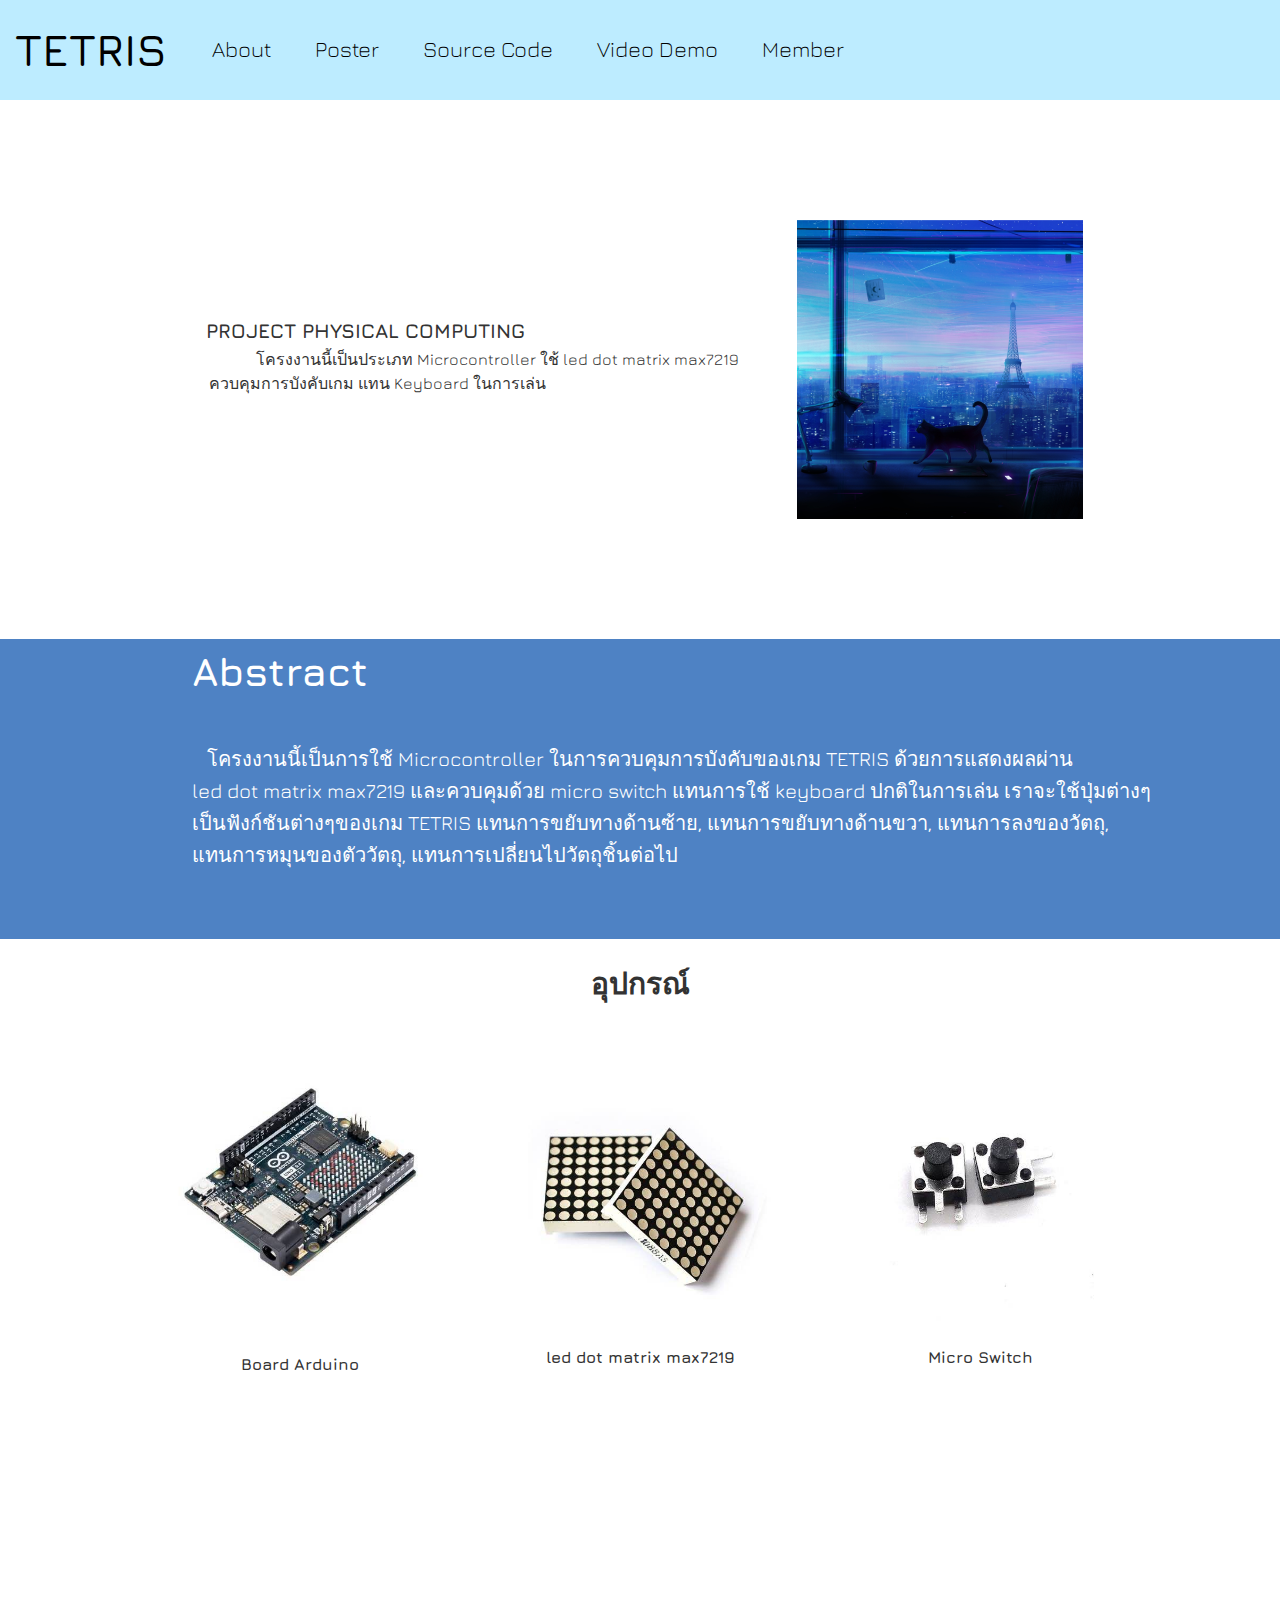
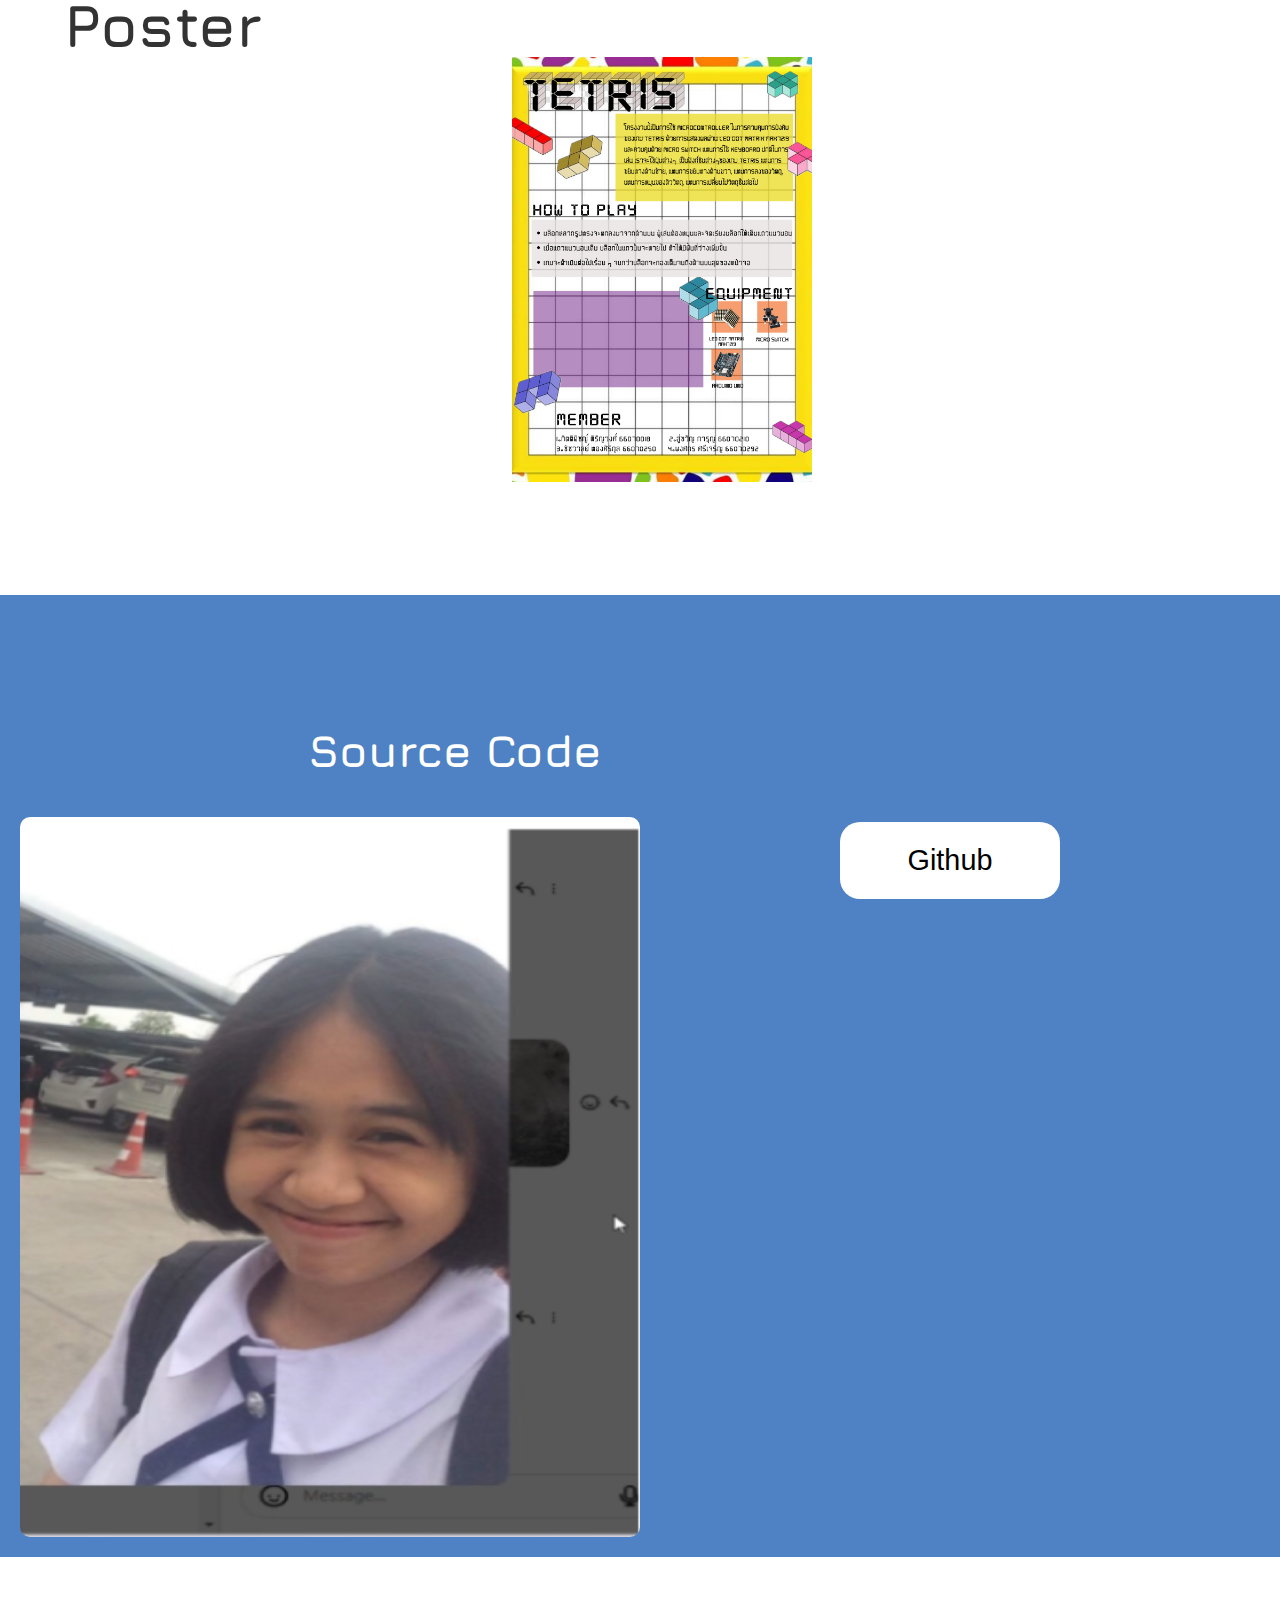
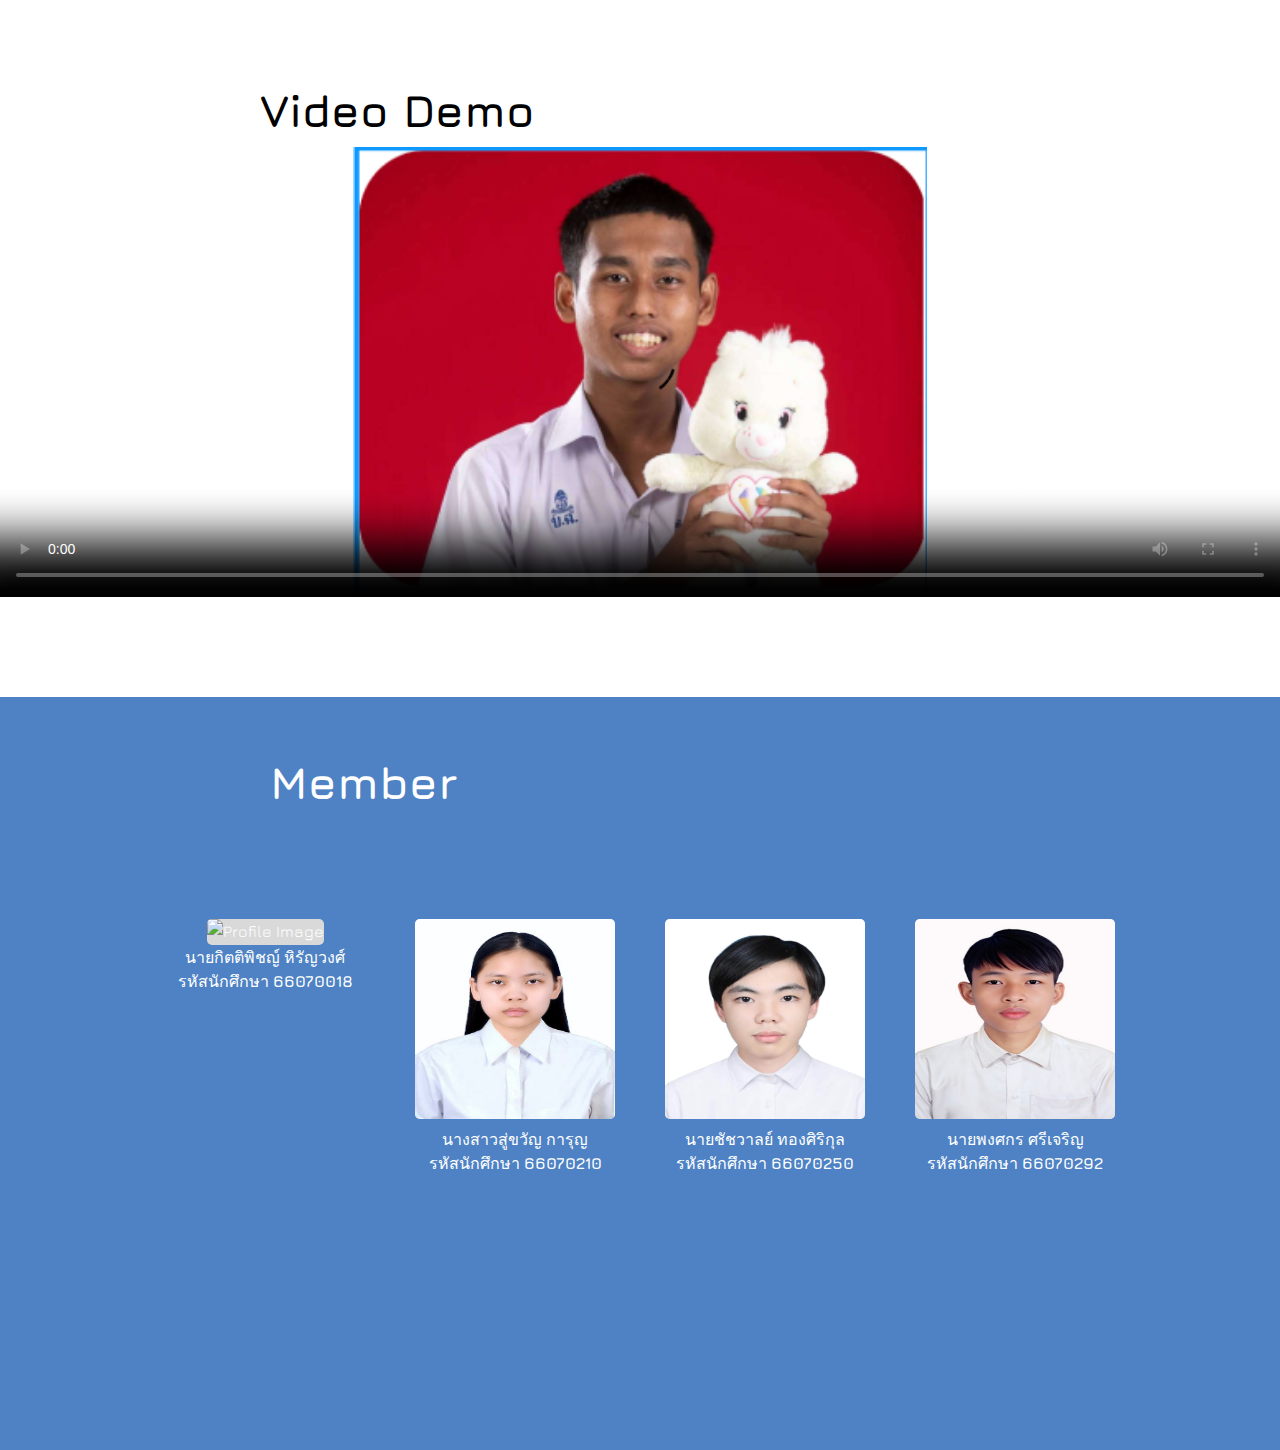
==== index.html @ 6aa25f22 "project" ====
<!DOCTYPE html>
<html>
<head>
    <meta charset="UTF-8">
    <meta name="viewport" content="width=device-width, initial-scale=1.0">
    <title>Figma Example</title>
    <link href='https://fonts.googleapis.com/css?family=Jura' rel='stylesheet'>
    <link rel="stylesheet" href="style.css">
</head>
<body>
    <header>
        <div class="bar">
            <div class="logo">
                <h1>TETRIS</h1>
            </div>
            <nav>
                <ul>
                    <li><a href="#section2">About</a></li>
                    <li><a href="#section4">Poster</a></li>
                    <li><a href="#section5">Source Code</a></li>
                    <li><a href="#section6">Video Demo</a></li>
                    <li><a href="#section7">Member</a></li>
                </ul>
            </nav>
            <div class="menu-toggle">
                <span></span>
                <span></span>
                <span></span>
            </div>
        </div>
    </header>
    
    <section id="section1">
        <div class="project-info">
            <h2>PROJECT PHYSICAL COMPUTING</h2>
            <p class="a1">โครงงานนี้เป็นประเภท Microcontroller ใช้ led dot matrix max7219 </p>
                <p class="a2">ควบคุมการบังคับเกม แทน Keyboard ในการเล่น</p>
        </div>
        <img src="image/Screenshot 2024-10-26 010407.png" alt="C" class="project-image">
    </section>
    

    <section id="section2">
            <div class="gridsec2">
                <div class="abstract">
                    <div class="abstract2">
                    <h2>Abstract</h2>
                    <p class="ab1">โครงงานนี้เป็นการใช้ Microcontroller ในการควบคุมการบังคับของเกม TETRIS ด้วยการแสดงผลผ่าน</p>
                    <P class="ab2" >led dot matrix max7219 และควบคุมด้วย micro switch แทนการใช้ keyboard ปกติในการเล่น เราจะใช้ปุ่มต่างๆ <br>
                    เป็นฟังก์ชันต่างๆของเกม TETRIS แทนการขยับทางด้านซ้าย, แทนการขยับทางด้านขวา, แทนการลงของวัตถุ, <br>
                    แทนการหมุนของตัววัตถุ, แทนการเปลี่ยนไปวัตถุชิ้นต่อไป</p>
                    </div>
                </div>
                <div class="equipment">
                    <h2>อุปกรณ์</h2>
                    <div class="equipment-container">
                        <div class="eq1">
                            <img src="image/Board Arduino.jpg" alt="A" class="equipment-image">
                            <p>Board Arduino</p>
                        </div>
                        <div class="eq2">
                            <img src="image/led dot matrix max7219.jpg" alt="B" class="equipment-image">
                            <p>led dot matrix max7219</p>
                        </div>
                        <div class="eq3">
                            <img src="image/Micro Switch.jpg" alt="A" class="equipment-image">
                            <p>Micro Switch</p>
                        </div>
                    </div>
                </div>
            </div>
    </section>

    

    <section id="section4">
        <div class="conten4">
            <h1>Poster</h1>
        </div>
        <div class="imgposter">
            <img src="image/TETRIS.png" alt="" class="poster" >
        </div> 
    </section>

    <section id="section5">
        <div class="content5">
            <div class="src"><h1 class="sect5">Source Code</h1></div>
            <div class="sec5low"><img src="image/Screenshot 2024-10-26 010555.png" alt="Profile Image" class="profile-image">
            <div class="button5">
                <a href="https://github.com/Chatpingkai/TERTRIS-VOICE-VERSION" target="_blank">
                    <button class="github-button">Github</button>
                </a>
            </div>
            </div>
        </div>
    </section>

    <section id="section6">
        <div class="content6">
            <h1 class="sect6">Video Demo</h1>
            <div class="videoo"><video class="video"  poster="image/keypad.png" controls>
                <source src="image/video.mov" type="video/mp4">
              </video>
            </div>
        </div>
    </section>

    <section id="section7">
        <div class="content7">
            <h1>Member</h1>
            <div class="member-grid">
                <div class="member">
                    <img src="source_code.png" class="member-image" alt="Profile Image">
                    <p>นายกิตติพิชญ์ หิรัญวงศ์<br>รหัสนักศึกษา <strong>66070018</strong></p>
                </div>
                <div class="member">
                    <img src="image/image.jpg" class="member-image" alt="Profile Image">
                    <p>นางสาวสู่ขวัญ การุญ<br>รหัสนักศึกษา <strong>66070210</strong></p>
                </div>
                <div class="member">
                    <img src="image/IMG_3861.jpg" class="member-image" alt="Profile Image">
                    <p>นายชัชวาลย์ ทองศิริกุล<br>รหัสนักศึกษา <strong>66070250</strong></p>
                </div>
                <div class="member">
                    <img src="image/pongsakon.JPG" class="member-image" alt="Profile Image">
                    <p>นายพงศกร ศรีเจริญ <br>รหัสนักศึกษา <strong>66070292</strong></p>
                </div>
            </div>
        </div>
    </section>
    <script>
        const menuToggle = document.querySelector('.menu-toggle');
        const bar = document.querySelector('.bar');
    
        menuToggle.addEventListener('click', () => {
            bar.classList.toggle('active');
            menuToggle.classList.toggle('active');
        });

        window.onload = function () {
        window.scrollTo(0, 0);
         };
    </script>
    
</body>
</html>
---- style.css ----
/* Reset default styles */
* {
    margin: 0;
    padding: 0;
    box-sizing: border-box;
}
header{
    position: fixed;
    width: 100%;
    top: 0;
    left: 0;
    background-color: #add8e6;
    z-index: 1000;
}
body {
    padding-top: 100px;
    font-family: 'Jura';
    line-height: 1.6;
    color: #333;

}
.bar {
    height: auto;
    min-height: 100px;
    background-color: #BDECFF;
    color: #000;
    display: flex;
    align-items: center;
    /* justify-content: space-between; */
}
.logo h1 {
    font-size: 45px;
    margin: 0; 
    margin-left: 10%;
    font-weight: 600;
}


nav{
    margin-left: 3%;
}

/* Adjust the spacing between navigation items */
nav ul {
    list-style: none;
    display: flex;
    margin: 0;
}

nav ul li {
    margin: 0 2px;
}


nav ul li a {
    color: #000000;
    text-decoration: none;
    font-size: 22px;
    padding: 10px 20px;
    border-radius: 5px;
    font-weight: lighter;

    
}

nav ul li a:hover {
    background-color: #6db1c7;
}

/* Section Styles */
section {
    padding: 100px 0px;
    width: 100%; /* หรือ width: 100vw; */
    /* height: 100vh; สูงเต็มหน้าจอ */
    display: flex;
    /* min-height: auto; */
    height: auto;
    
}

/* #section1 {
    background-color: #ffff;
    display: flex;
    align-items: center; /* Centers vertically */
    /* justify-content: center; /* Centers horizontally */
    /* height: 40vh;
    text-align: center; */


#section2 {
    background-color: #fff;
    display: grid;
    
}




#section2 h1 {
    display: flex;
    margin-bottom: 40px;
    font-size: 45px;
    color: #000000;
    margin-bottom: none;
}

#section1 {
    background-color: #ffff;
    display: flex;
    justify-content: center;
    align-items: center;
    /* height: 40vh; */
    padding: 20px;
    padding-top: 120px; /* เพิ่ม padding ด้านบนเพื่อลดการถูกบัง */
    box-sizing: border-box; /* ทำให้ padding รวมอยู่ในขนาดของ section */
    flex-direction: row; 
    align-items: center;
    /* gap: 20px; เพิ่มช่องว่างระหว่างข้อความและรูปภาพ */
    flex-wrap: wrap;
}



.project-info {
    /* display: flex; */
    display: grid;
    grid-template-rows : auto;
    grid-template-columns: 600px;
    /* align-items: center; */
    margin-bottom: 30px;
    width: auto;
    text-align: center;
    flex-wrap: wrap;
}

.project-info h2 {
    font-size: 20px;
    font-weight: bold;
    margin-right: 44%;
    flex-wrap: wrap;
}
.project-info p {
    font-size: 14px;
    line-height: 1.5;
    font-size: 16px;
    flex-wrap: wrap;
}
.project-image {
    /* margin-left: 44%; */
    max-width: 100%;
    height: auto;
    flex-wrap: wrap;
    flex-direction: row; /* จัดเรียงเนื้อหาในแนวนอน */

}
.a1 {
    margin-left: 0%;
    flex-wrap: wrap;
}
.a2{
    margin-right: 40%;
    flex-wrap: wrap;
}


.abstract {
    /* display: grid;
    grid-template-rows : auto; */
    background-color: #4e82c4;
    width: 100%;
    height: 300px;
}
/* .abstract2{
    margin-top: 10px;
} */

.abstract2 h2 {
    margin-top: 0px;
    font-size: 40px;
    color: #fff;
    font-weight: bolder;
    margin-left: 15%;
    /* margin-top: 40px; */
}

.ab1 {
    margin-top: 40px;
    font-size: 20px;
    color: #fff;
    text-align: center;
}

.ab2 {
    font-size: 20px;
    color: #fff;
    margin-left: 15%;
}
.equipment {
    text-align: center;
    margin-top: 20px;
}

.equipment h2 {
    font-size: 30px;
    margin-bottom: 20px;
}

.equipment-container {
    display: flex;
    flex-wrap: wrap;
    justify-content: center;
    gap: 40px;
}

.equipment-image {
    width: 300px;
    height: auto;
    border-radius: 30px;
    margin-bottom: 10px;
}

.equipment p {
    font-size: 16px;
    font-weight: bold;
} 

#section4 {
    font-size: 30px;
    background-color: #ffff;
    display: flex;
    flex-wrap: wrap;
    flex-direction: row;
    
}
.conten4{
    justify-content:start;
    margin-left: 5%; 
    width: 35%;
    flex-wrap: wrap;
    flex-direction: row;
    justify-content: center;
}
.poster{
    width: 300px;
    height: auto;
    margin-top: 80px;
    flex-wrap: wrap;
    flex-direction: row;
}


#section5 {
    background-color:#4e82c4;
    justify-content: center;
    padding: 20px;
    gap: 20px; /* Adjust the gap as needed */
    height: auto;
}

.content5{
    display: flex;
    flex-wrap: wrap;
    height: 100%;
    width: 100%;
    flex-direction: column;
}

/* Profile Image Styles */
.profile-image {
    width: 100%;
    height: 80vh;
    border-radius: 10px;
    margin-bottom: none;
}


.sect5{
    margin-top: 100px;
    margin-left: 32vh;
    font-size: 45px;
    color: #ffffff;
    margin-bottom: 30px;
    
}
.button5{
    display: flex;
    justify-content: center;
    width: 100%;
    margin-top: 5px;
}

.github-button {
    background-color: #ffffff;
    color: black;
    font-size: 1.8rem;
    padding: 22px 68px;
    border: none;
    border-radius: 20px;
    cursor: pointer;
    transition: background-color 0.3s ease;
    display: flex;
}

.sec5low{
    display: flex;
    flex-direction: row;
}

#section5 a{
    text-decoration: none;
}


.github-button:hover {
    background-color: #6db1c7;
    color: white;
}


#section6 {
    background-color: #ffffff;
}

.sect6{
    margin-top: 18px;
    margin-left: 260px;
    font-size: 45px;
    color: #000000;
    margin-bottom: none;
    
}

.content6 {
    display: flex;
    flex-direction: column;
    width: 100%;
}

.videoo{
    width: 100%; 
    height: 50vh;
    display: flex;
    justify-content: center;
    align-content: center;
}



.video{
    width: 100%; 


}

#section7 {
    background-color: #4e82c4;
    padding: 50px 20px;
    text-align: center;
    width: 100%;
    height: auto;

}

.content7{
    display: flex;
    justify-content: center;
    align-content: center;
    width: 100%;
    flex-direction: column;
}

#section7 h1 {
    display: flex;
    margin-left: 250px;
    margin-bottom: 100px;
    font-size: 45px;
    color: #ffffff;
    margin-bottom: none;
    
}

.member-grid {
   display: flex;
   flex-wrap: wrap;
   width: 100%;
   justify-content: center;
   padding-bottom: 17%;
}

.member {

    width: 250px;
    height: 250px;
    text-align: center;
    color: white;
    margin-bottom: 20px;
}

.member-image {
    width: 200px;
    height: 200px;
    background-color: #d9d9d9;
    border-radius: 5px;
}

.member p {
    font-size: 16px;
    line-height: 1.5;
}

.content {
    max-width: 100%;
}



p {
    font-size: 18px;
}


/* Smooth Scrolling */
html {
    scroll-behavior: smooth;
}

/* Responsive Design */
@media (max-width: 768px) {
    nav ul {
        flex-direction: column;
        margin-right: 0;
    }
    
    nav ul li {
        margin: 10px 0;
    }

    .content5{
        flex-direction: column;
    }

    .sec5low{
        flex-direction: column;
    }
}

/* For smaller screens, hide the full nav and show the menu toggle */
@media (max-width: 768px) {
    .bar {
        flex-direction: column;
        align-items: flex-start;
    }

    nav ul {
        display: none;
        flex-direction: column;
        width: 100%;
    }

    .menu-toggle {
        display: flex;
        flex-direction: column;
        cursor: pointer;
        margin: 10px;
    }

    .menu-toggle span {
        background: #000;
        height: 3px;
        width: 25px;
        margin: 4px;
        transition: 0.3s;
    }

    /* Show menu when toggle is active */
    .bar.active nav ul {
        display: flex;
    }
}

/* Styles for toggling animation */
.menu-toggle.active span:nth-child(1) {
    transform: rotate(45deg) translate(5px, 5px);
}

.menu-toggle.active span:nth-child(2) {
    opacity: 0;
}

.menu-toggle.active span:nth-child(3) {
    transform: rotate(-45deg) translate(5px, -5px);
}
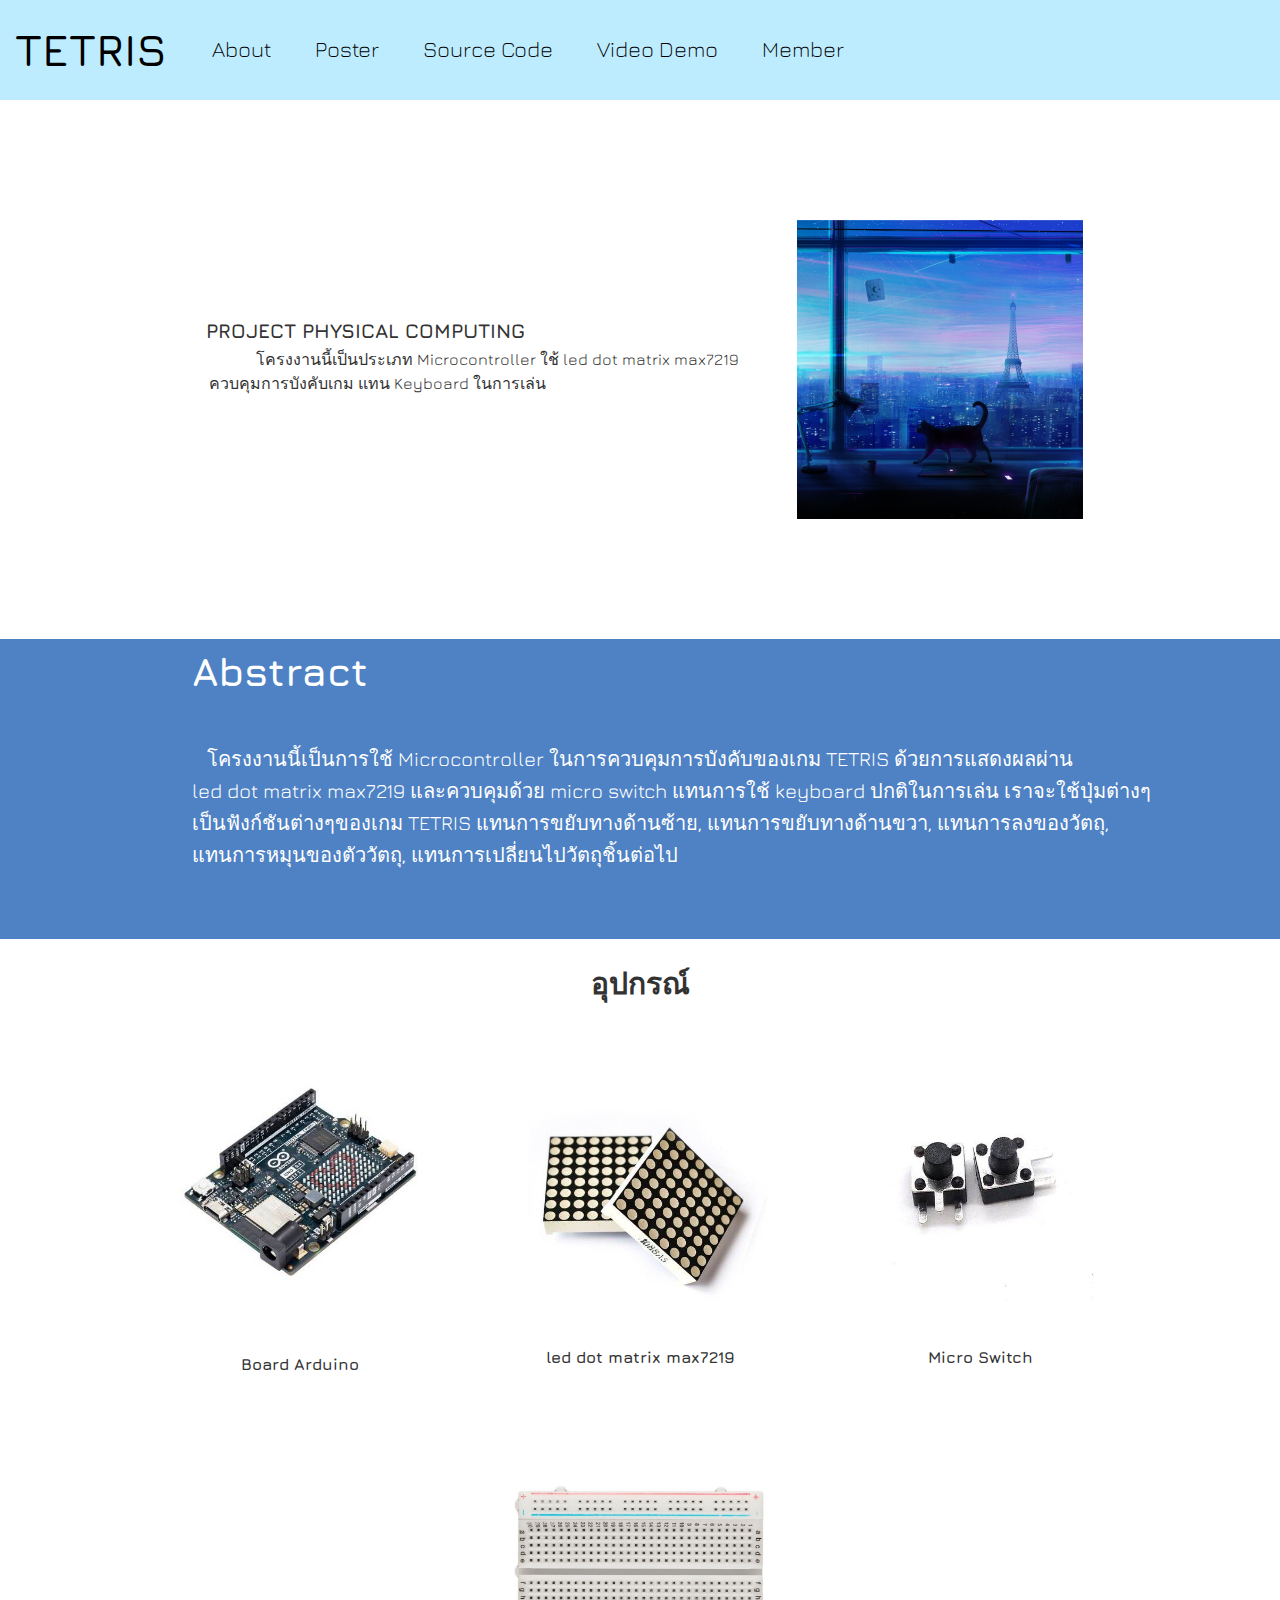
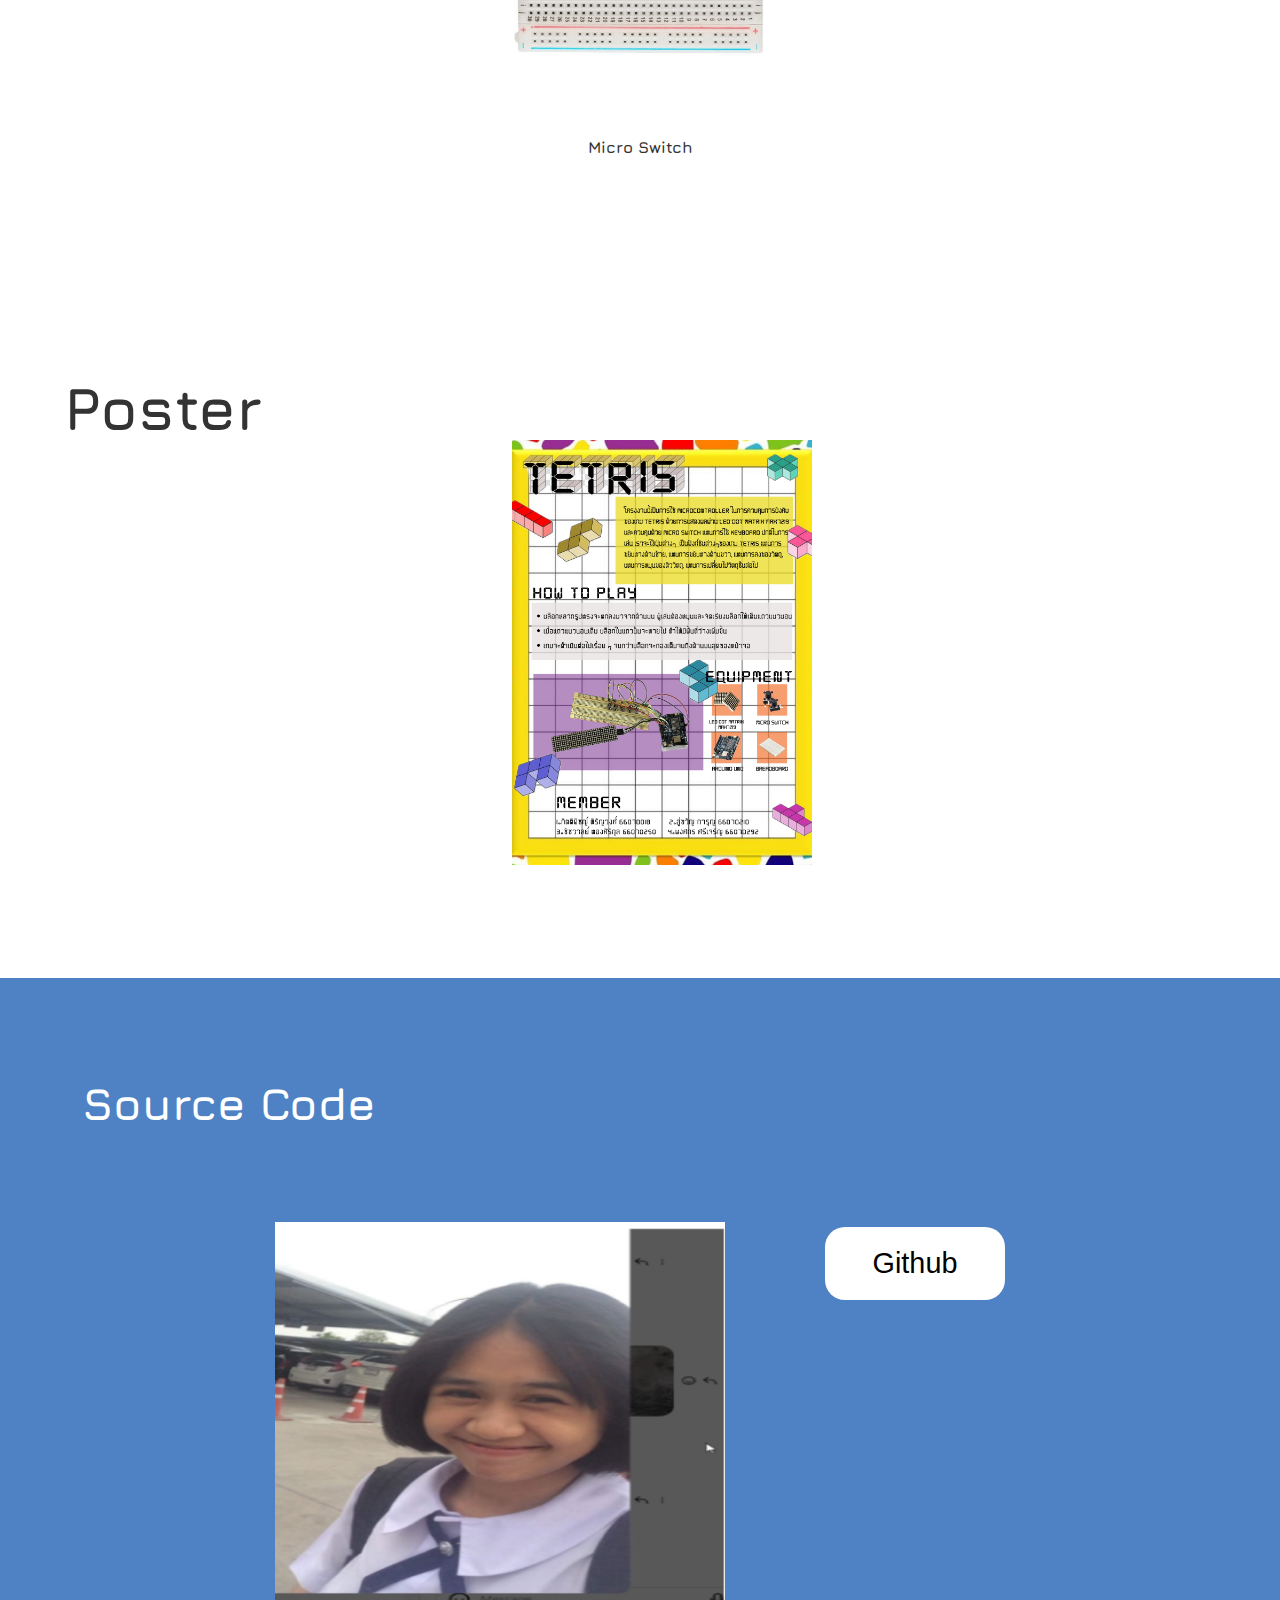
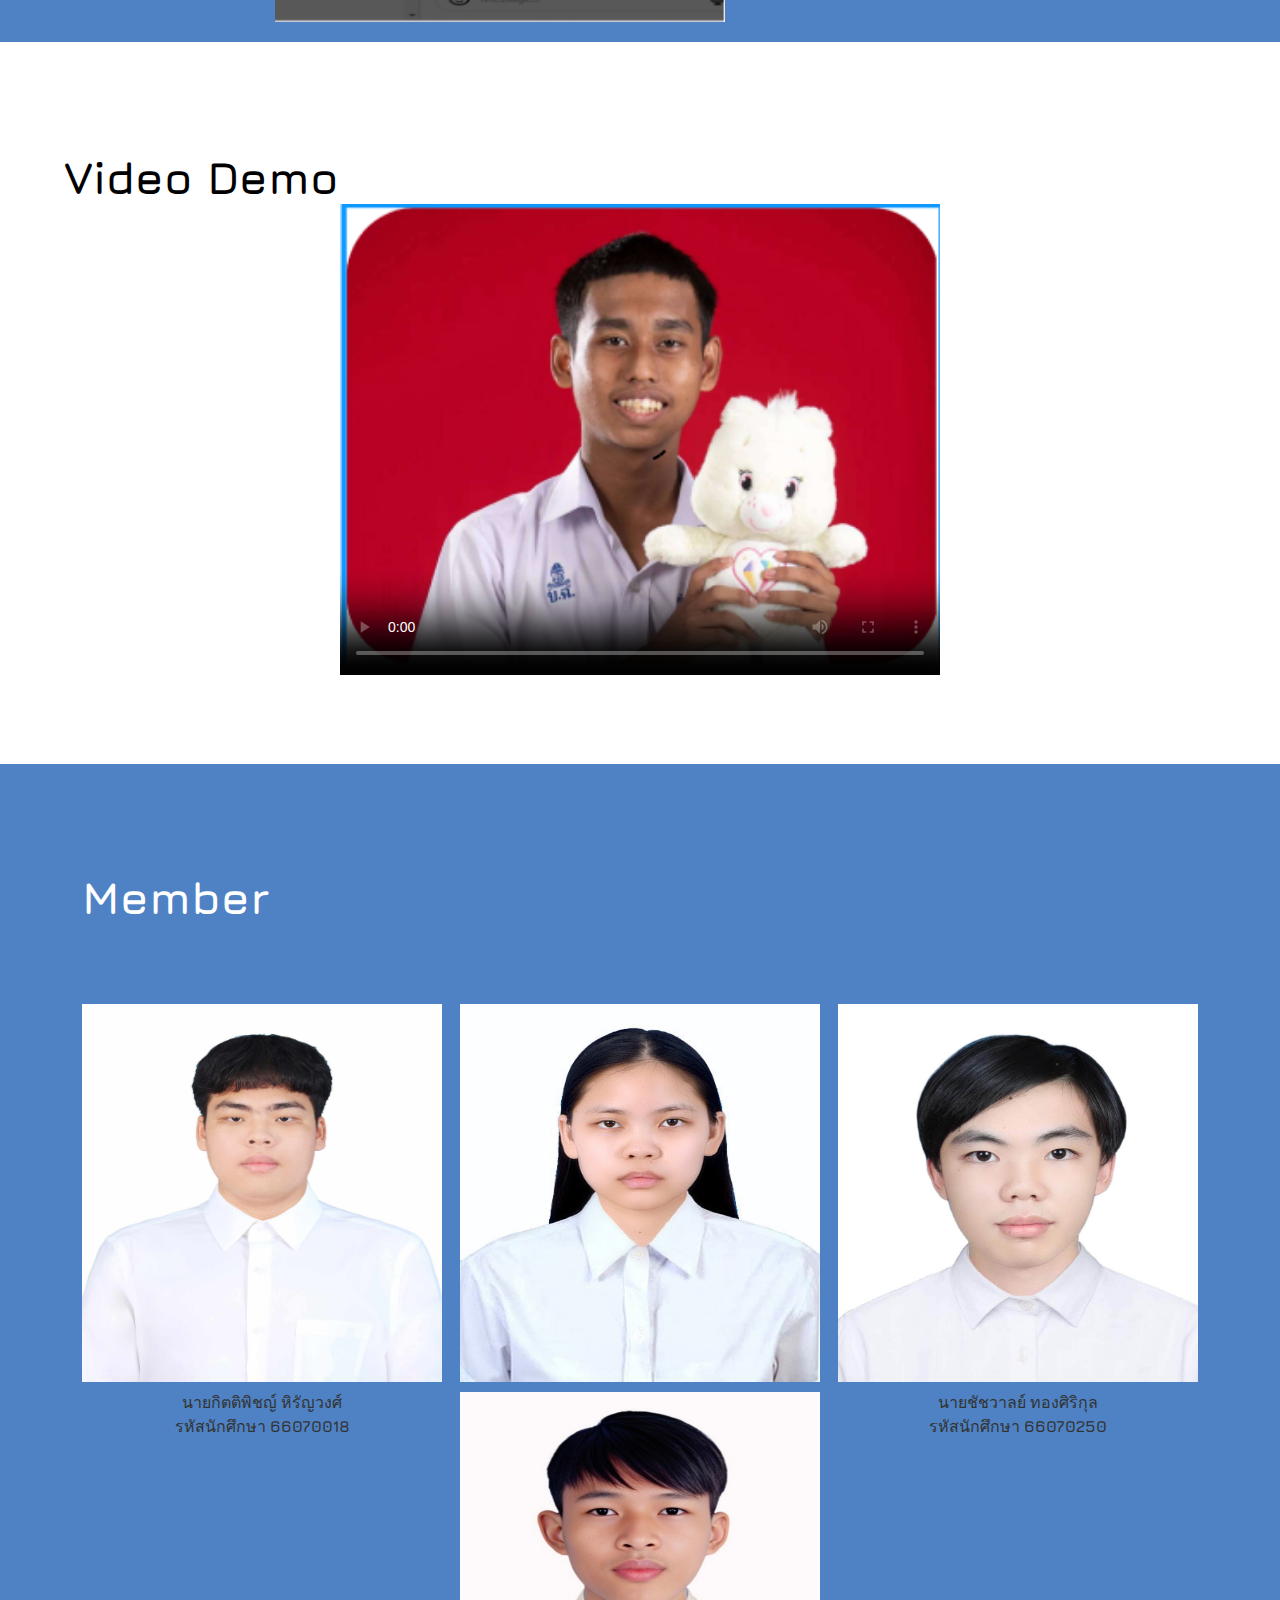
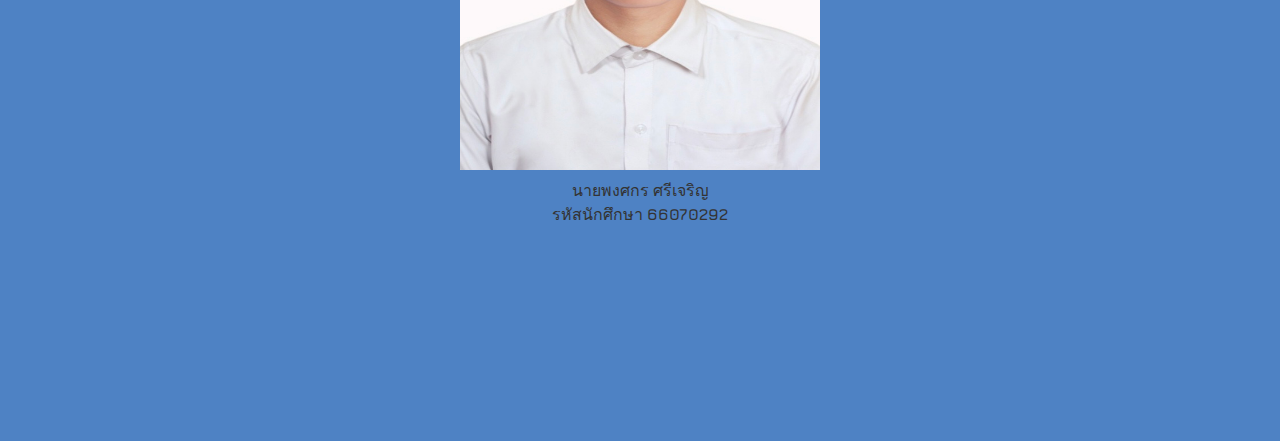
==== commit 4f071161: "poster" ====
--- a/index.html
+++ b/index.html
@@ -66,6 +66,10 @@
                             <img src="image/Micro Switch.jpg" alt="A" class="equipment-image">
                             <p>Micro Switch</p>
                         </div>
+                        <div class="eq4">
+                            <img src="image/breadborad.JPG" alt="A" class="equipment-image">
+                            <p>Micro Switch</p>
+                        </div>
                     </div>
                 </div>
             </div>
@@ -85,16 +89,16 @@
     <section id="section5">
         <div class="content5">
             <div class="src"><h1 class="sect5">Source Code</h1></div>
-            <div class="sec5low"><img src="image/Screenshot 2024-10-26 010555.png" alt="Profile Image" class="profile-image">
-            <div class="button5">
-                <a href="https://github.com/Chatpingkai/TERTRIS-VOICE-VERSION" target="_blank">
-                    <button class="github-button">Github</button>
-                </a>
-            </div>
+            <div class="sec5low">
+                <img src="image/Screenshot 2024-10-26 010555.png" alt="Profile Image" class="profile-image">
+                <div class="button5">
+                    <a href="https://github.com/Chatpingkai/TERTRIS-VOICE-VERSION" target="_blank">
+                        <button class="github-button">Github</button>
+                    </a>
+                </div>
             </div>
         </div>
     </section>
-
     <section id="section6">
         <div class="content6">
             <h1 class="sect6">Video Demo</h1>
@@ -110,7 +114,7 @@
             <h1>Member</h1>
             <div class="member-grid">
                 <div class="member">
-                    <img src="source_code.png" class="member-image" alt="Profile Image">
+                    <img src="image/pete.jpg" class="member-image" alt="Profile Image">
                     <p>นายกิตติพิชญ์ หิรัญวงศ์<br>รหัสนักศึกษา <strong>66070018</strong></p>
                 </div>
                 <div class="member">
--- a/style.css
+++ b/style.css
@@ -86,6 +86,7 @@
     /* height: 40vh;
     text-align: center; */
 
+    
 
 #section2 {
     background-color: #fff;
@@ -267,33 +268,33 @@
 
 /* Profile Image Styles */
 .profile-image {
-    width: 100%;
-    height: 80vh;
-    border-radius: 10px;
-    margin-bottom: none;
+    width: 50vh; /* Adjust as needed */
+    height: 50vh;
+    max-height: 400px;
+    margin-right: 100px; /* Adds space between the image and button */
 }
 
 
 .sect5{
-    margin-top: 100px;
-    margin-left: 32vh;
+    justify-content:start;
+    margin-left: 5%; 
     font-size: 45px;
     color: #ffffff;
-    margin-bottom: 30px;
-    
-}
-.button5{
-    display: flex;
-    justify-content: center;
-    width: 100%;
-    margin-top: 5px;
+    margin-top: 70px;
+    margin-bottom: 10px;
+    
+}
+.button5 {
+    display: flex;
+    align-items: center;
+    margin-top: 5px; /* Remove top margin to align with image */
 }
 
 .github-button {
     background-color: #ffffff;
     color: black;
     font-size: 1.8rem;
-    padding: 22px 68px;
+    padding: 20px 48px;
     border: none;
     border-radius: 20px;
     cursor: pointer;
@@ -301,9 +302,10 @@
     display: flex;
 }
 
-.sec5low{
-    display: flex;
-    flex-direction: row;
+.sec5low {
+    display: flex;
+    justify-content: center;
+    align-items: flex-start; /* Aligns items at the top */
 }
 
 #section5 a{
@@ -322,8 +324,8 @@
 }
 
 .sect6{
-    margin-top: 18px;
-    margin-left: 260px;
+    justify-content:start;
+    margin-left: 5%; 
     font-size: 45px;
     color: #000000;
     margin-bottom: none;
@@ -337,19 +339,19 @@
 }
 
 .videoo{
+    display: flex;
+    justify-content: center;
+    align-items: center;
     width: 100%; 
     height: 50vh;
-    display: flex;
-    justify-content: center;
-    align-content: center;
 }
 
 
 
 .video{
-    width: 100%; 
-
-
+    width: 80%; /* Reduce to 80% of container width */
+    max-width: 600px; /* Set a max width */
+    height: auto; /* Maintain aspect ratio */
 }
 
 #section7 {
@@ -371,11 +373,12 @@
 
 #section7 h1 {
     display: flex;
-    margin-left: 250px;
-    margin-bottom: 100px;
+    justify-content:start;
+    margin-left: 5%; 
     font-size: 45px;
     color: #ffffff;
     margin-bottom: none;
+    margin-top: 48px
     
 }
 
@@ -385,22 +388,18 @@
    width: 100%;
    justify-content: center;
    padding-bottom: 17%;
+   margin-top: 70px;
 }
 
 .member {
-
-    width: 250px;
-    height: 250px;
-    text-align: center;
-    color: white;
-    margin-bottom: 20px;
+    width: 42vh; /* Increase width to make images larger */
+    height: 42vh; /* Increase height accordingly */
+    margin-bottom: 10px; /* Reduce bottom margin to minimize spacing */
 }
 
 .member-image {
-    width: 200px;
-    height: 200px;
-    background-color: #d9d9d9;
-    border-radius: 5px;
+    width: 40vh; /* Increase width of images */
+    height: 42vh; /* Increase height of images */
 }
 
 .member p {
@@ -439,13 +438,32 @@
         flex-direction: column;
     }
 
-    .sec5low{
+    .sec5low {
+        display: flex;
         flex-direction: column;
+        align-items: center;
+    }
+
+    .profile-image {
+        width: 50vh; /* Adjust size for smaller screens */
+        margin-right: 0; /* Remove right margin */
+    }
+
+    .button5 {
+        margin-top: 10px; /* Add a small margin for spacing */
+        display: flex;
+        justify-content: center;
     }
 }
 
 /* For smaller screens, hide the full nav and show the menu toggle */
 @media (max-width: 768px) {
+
+    .video {
+        width: 90%; /* For mobile screens, make the video 90% of container width */
+        max-width: 500px; /* Further limit max width on small devices */
+    }
+
     .bar {
         flex-direction: column;
         align-items: flex-start;
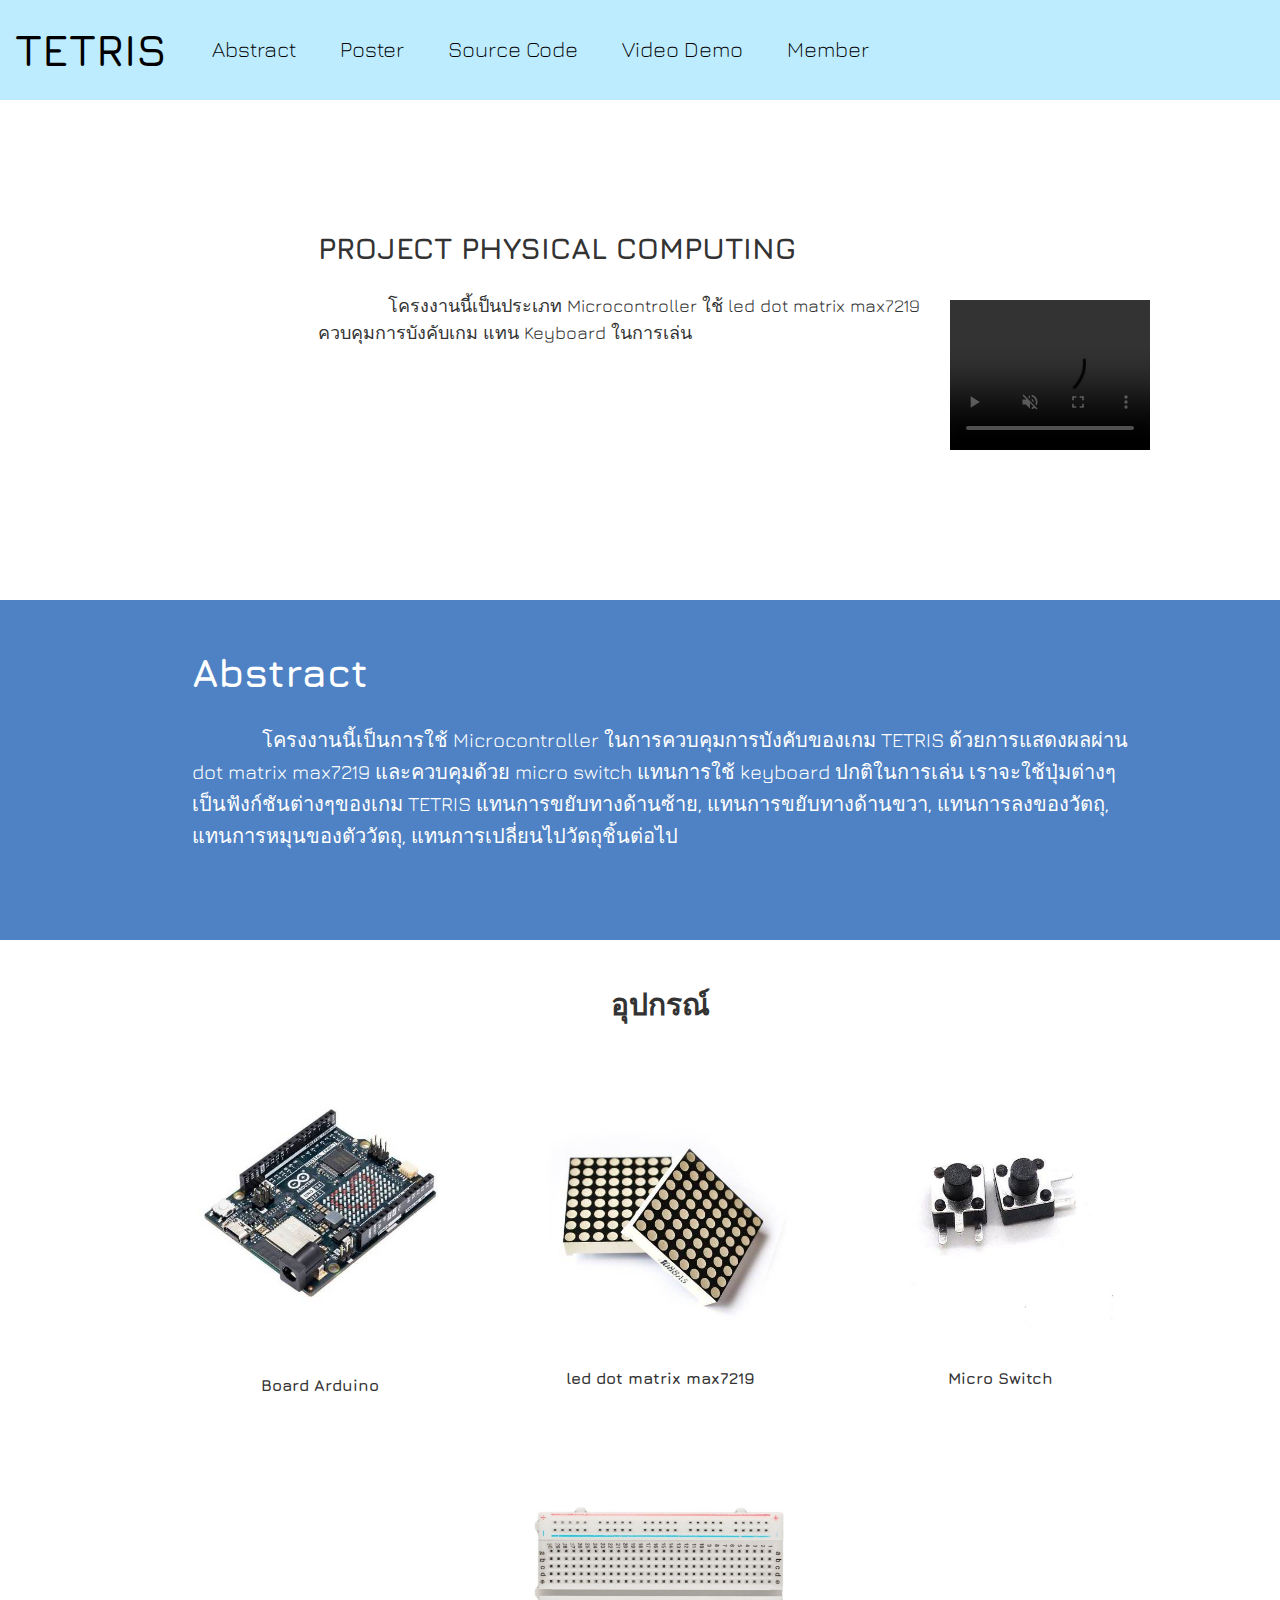
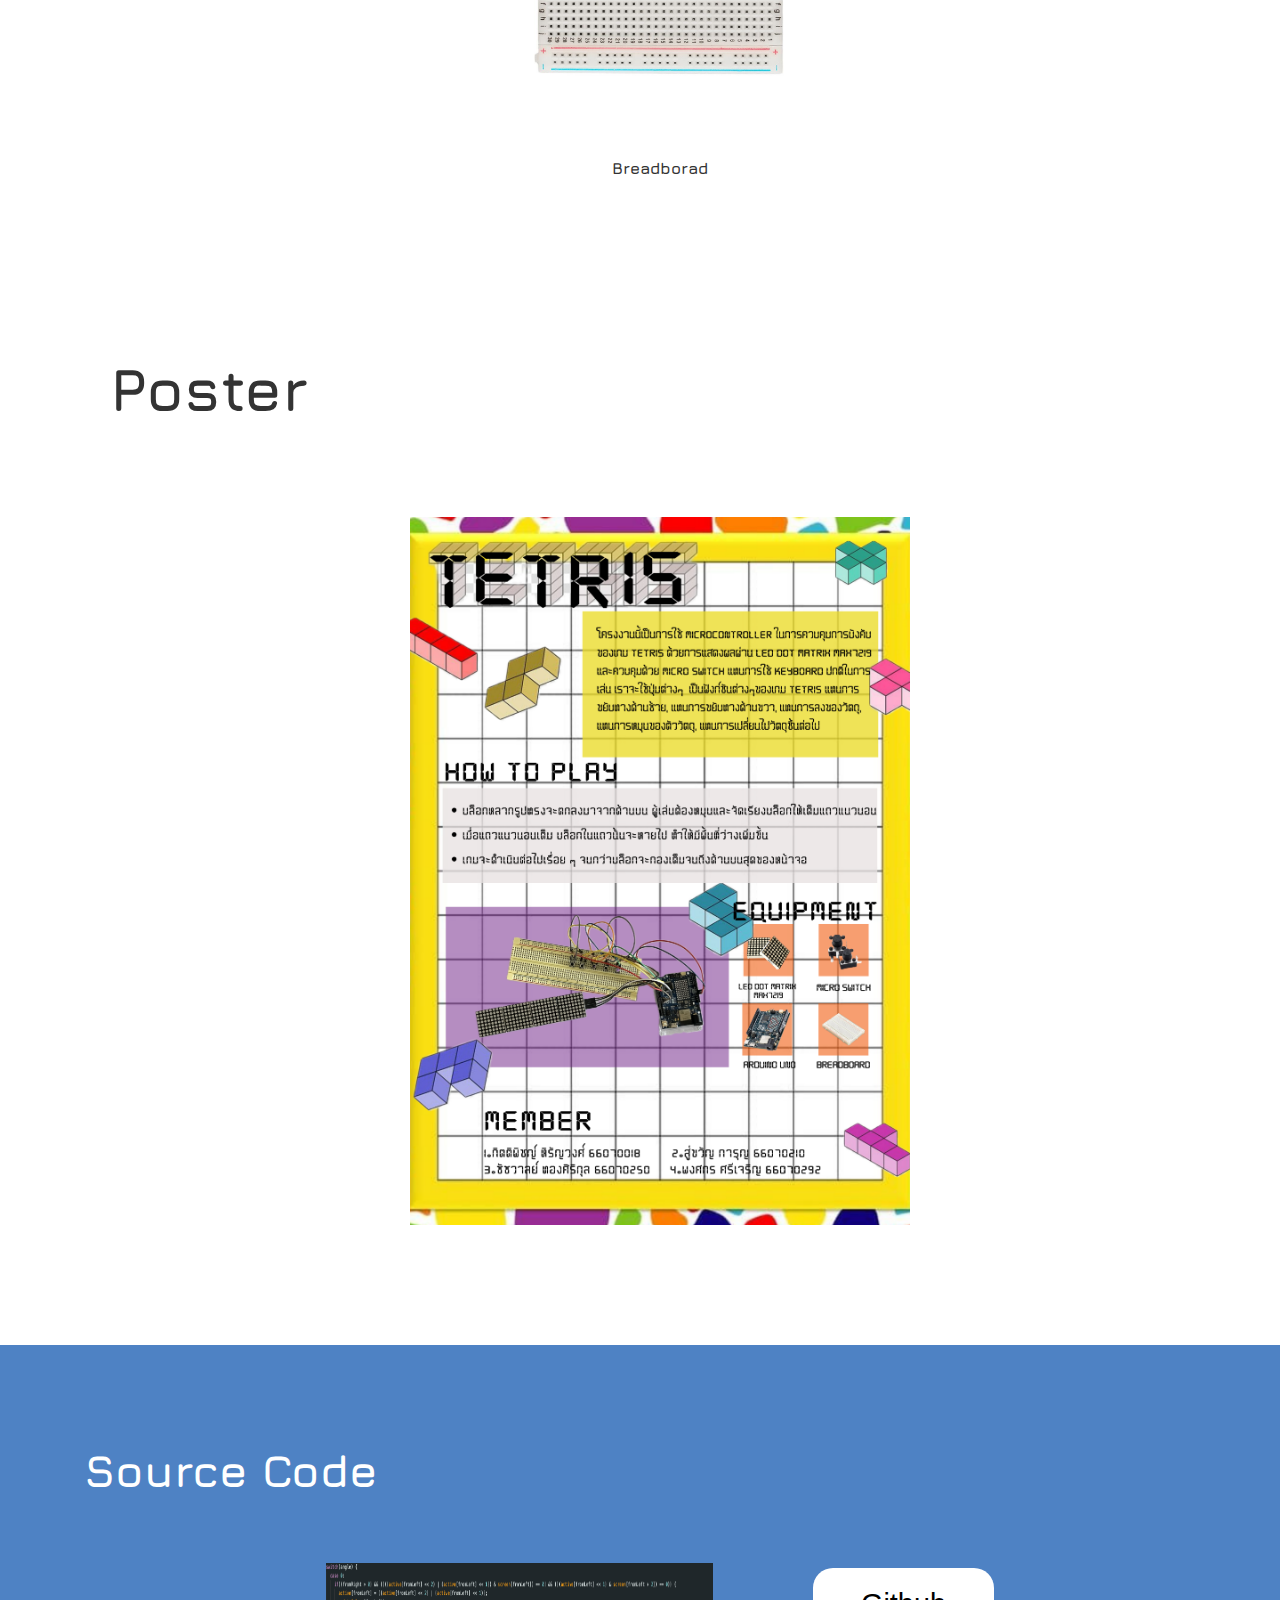
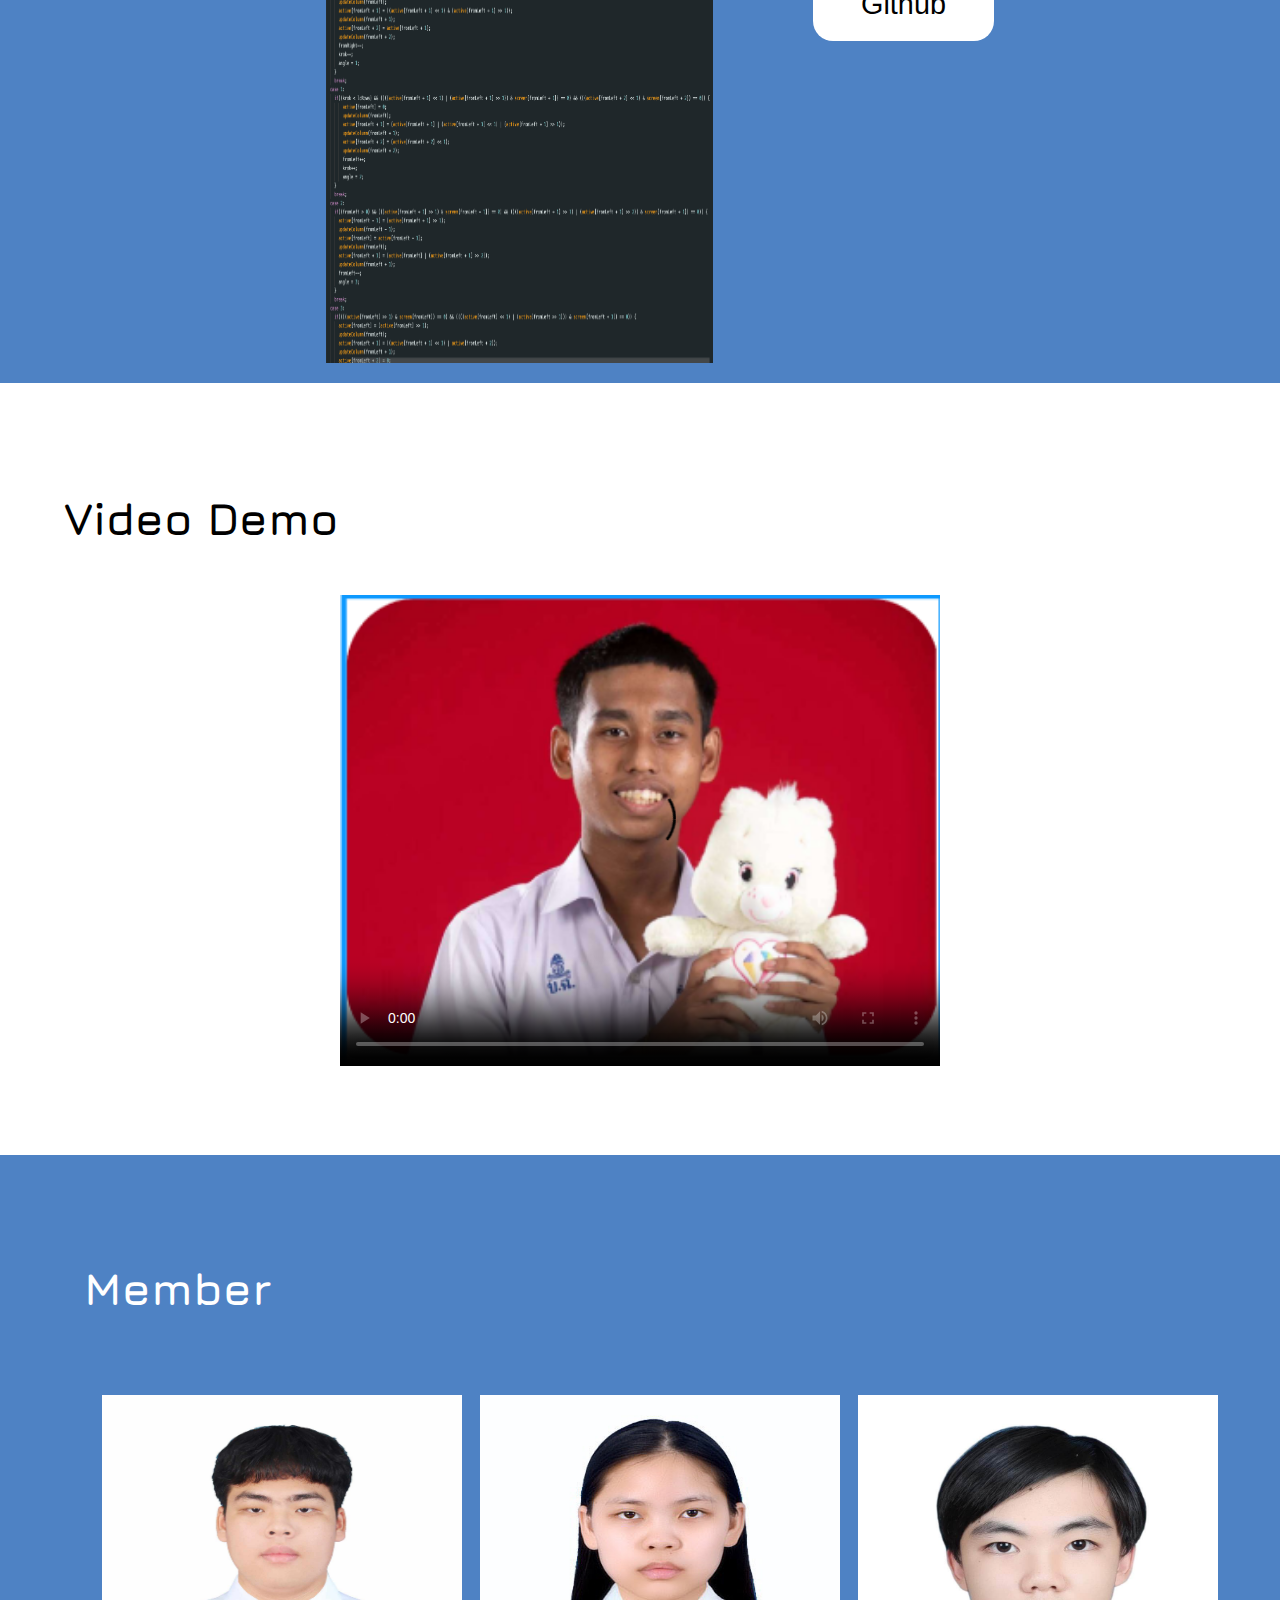
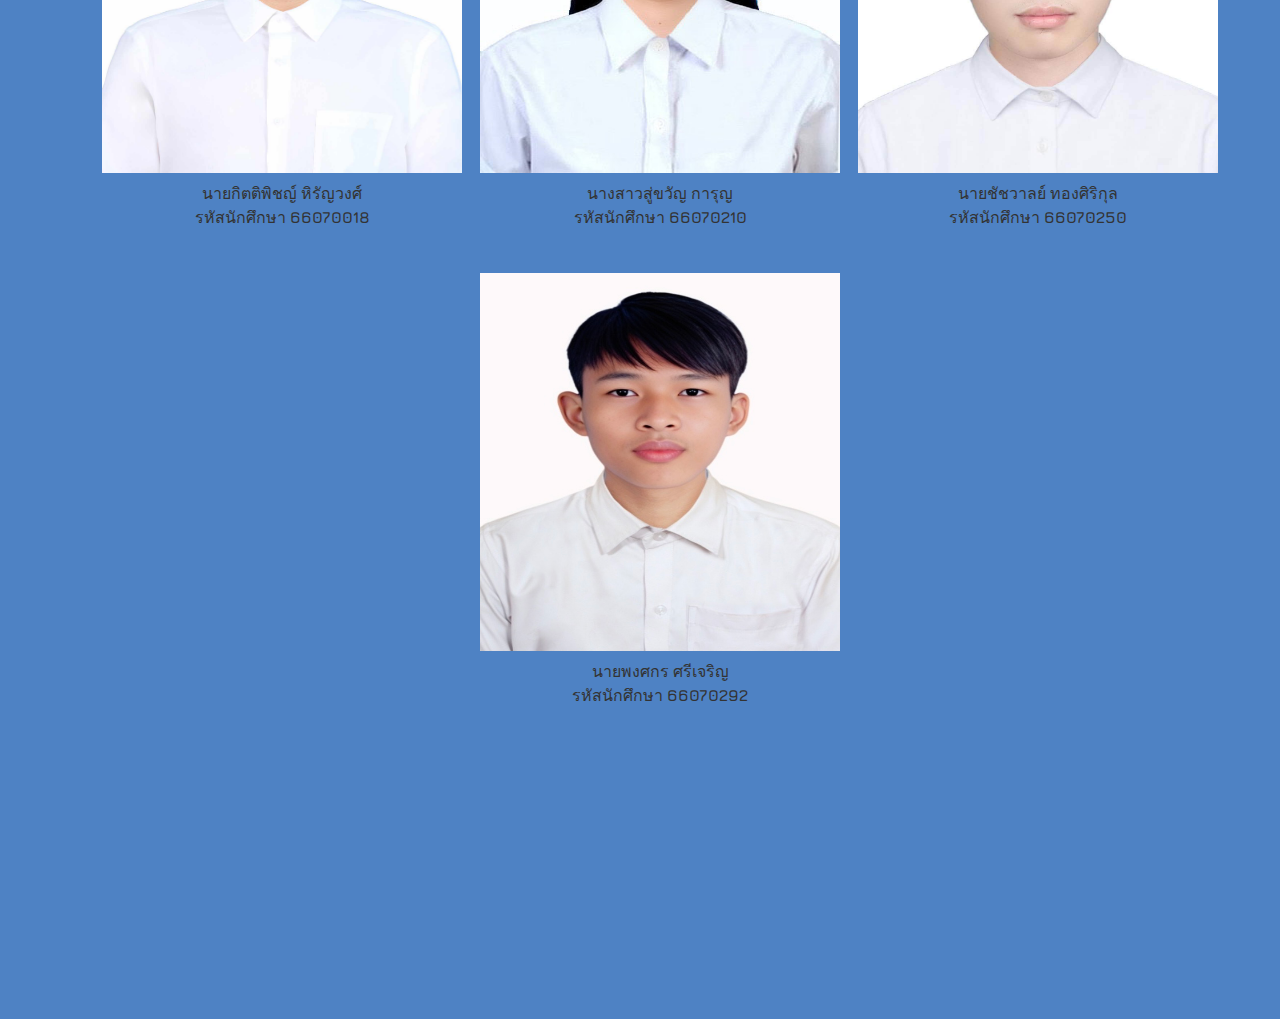
==== commit 46bd4bb3: "code" ====
--- a/index.html
+++ b/index.html
@@ -15,7 +15,7 @@
             </div>
             <nav>
                 <ul>
-                    <li><a href="#section2">About</a></li>
+                    <li><a href="#section2">Abstract</a></li>
                     <li><a href="#section4">Poster</a></li>
                     <li><a href="#section5">Source Code</a></li>
                     <li><a href="#section6">Video Demo</a></li>
@@ -33,22 +33,25 @@
     <section id="section1">
         <div class="project-info">
             <h2>PROJECT PHYSICAL COMPUTING</h2>
-            <p class="a1">โครงงานนี้เป็นประเภท Microcontroller ใช้ led dot matrix max7219 </p>
-                <p class="a2">ควบคุมการบังคับเกม แทน Keyboard ในการเล่น</p>
+            <p class="a1">โครงงานนี้เป็นประเภท Microcontroller ใช้ led dot matrix max7219 
+            <br>ควบคุมการบังคับเกม แทน Keyboard ในการเล่น</p>
         </div>
-        <img src="image/Screenshot 2024-10-26 010407.png" alt="C" class="project-image">
+        <div class="project-image">
+            <video controls autoplay muted width="200px">
+                <source src="image/Untitled video - Made with Clipchamp.mp4" type="video/mp4">
+            </video>
+        </div>
+        <!-- <img src="image/EDAD2C3F-38EE-432D-9753-57BD4AE33DDC.jpg" alt="C" class="project-image"> -->
     </section>
     
 
     <section id="section2">
-            <div class="gridsec2">
                 <div class="abstract">
                     <div class="abstract2">
                     <h2>Abstract</h2>
-                    <p class="ab1">โครงงานนี้เป็นการใช้ Microcontroller ในการควบคุมการบังคับของเกม TETRIS ด้วยการแสดงผลผ่าน</p>
-                    <P class="ab2" >led dot matrix max7219 และควบคุมด้วย micro switch แทนการใช้ keyboard ปกติในการเล่น เราจะใช้ปุ่มต่างๆ <br>
-                    เป็นฟังก์ชันต่างๆของเกม TETRIS แทนการขยับทางด้านซ้าย, แทนการขยับทางด้านขวา, แทนการลงของวัตถุ, <br>
-                    แทนการหมุนของตัววัตถุ, แทนการเปลี่ยนไปวัตถุชิ้นต่อไป</p>
+                    <p>โครงงานนี้เป็นการใช้ Microcontroller ในการควบคุมการบังคับของเกม TETRIS ด้วยการแสดงผลผ่าน<br> dot matrix max7219 และควบคุมด้วย micro switch แทนการใช้ keyboard ปกติในการเล่น เราจะใช้ปุ่มต่างๆ <br>
+                        เป็นฟังก์ชันต่างๆของเกม TETRIS แทนการขยับทางด้านซ้าย, แทนการขยับทางด้านขวา, แทนการลงของวัตถุ, <br>
+                        แทนการหมุนของตัววัตถุ, แทนการเปลี่ยนไปวัตถุชิ้นต่อไป</p>
                     </div>
                 </div>
                 <div class="equipment">
@@ -68,7 +71,7 @@
                         </div>
                         <div class="eq4">
                             <img src="image/breadborad.JPG" alt="A" class="equipment-image">
-                            <p>Micro Switch</p>
+                            <p>Breadborad</p>
                         </div>
                     </div>
                 </div>
@@ -90,7 +93,7 @@
         <div class="content5">
             <div class="src"><h1 class="sect5">Source Code</h1></div>
             <div class="sec5low">
-                <img src="image/Screenshot 2024-10-26 010555.png" alt="Profile Image" class="profile-image">
+                <img src="image/code.png" alt="Profile Image" class="profile-image">
                 <div class="button5">
                     <a href="https://github.com/Chatpingkai/TERTRIS-VOICE-VERSION" target="_blank">
                         <button class="github-button">Github</button>
--- a/style.css
+++ b/style.css
@@ -2,7 +2,7 @@
 * {
     margin: 0;
     padding: 0;
-    box-sizing: border-box;
+    /* box-sizing: border-box; */
 }
 header{
     position: fixed;
@@ -86,119 +86,123 @@
     /* height: 40vh;
     text-align: center; */
 
-    
+
+
+#section1 {
+    background-color: #ffff;
+    display: flex;
+    justify-content: center;
+    align-items: center;
+    /* height: 40vh; */
+    padding-top: 150px; /* เพิ่ม padding ด้านบนเพื่อลดการถูกบัง */
+    flex-direction: row; 
+    align-items: center;
+    /* gap: 20px; เพิ่มช่องว่างระหว่างข้อความและรูปภาพ */
+    flex-wrap: wrap;
+    margin: 20px;
+    margin-bottom: 30px;
+}
+
+
+
+.project-info {
+    display: flex;
+    flex-direction: column;
+    justify-content: center; 
+    /* display: grid; */
+    /* grid-template-rows : auto;
+    grid-template-columns: 600px; */
+    align-items: center;
+    /* margin-bottom: 30px; */
+    width: auto;
+    /* align-items: center; */
+    flex-wrap: wrap;
+    margin-left: 80px;
+}
+.project-info h2 {
+    font-size: 30px;
+    font-weight: bold;
+    flex-wrap: wrap;
+    flex-direction: row;
+    margin-bottom: 20px;
+    width: 700px;
+    margin-top: -150px;
+}
+.project-info p {
+    font-size: 18px;
+    line-height: 1.5;
+    flex-wrap: wrap;
+    flex-direction: row;
+    width: 700px;
+}
+.project-image {
+    display: flex;
+    /* margin-left: 44%; */
+    justify-content: center; 
+    max-width: 5%;
+    height: auto;
+    flex-wrap: wrap;
+    flex-direction: row; /* จัดเรียงเนื้อหาในแนวนอน */
+    margin-top: 30px;
+}
+.a1 {
+    text-indent: 10%;
+    flex-wrap: wrap;
+}
 
 #section2 {
     background-color: #fff;
-    display: grid;
-    
-}
-
-
-
+    width: 100%;
+    display: flex;
+    flex-direction: column;
+    padding: 20px;
+    scroll-margin-top: 80px;
+}
 
 #section2 h1 {
     display: flex;
     margin-bottom: 40px;
     font-size: 45px;
     color: #000000;
-    margin-bottom: none;
-}
-
-#section1 {
-    background-color: #ffff;
-    display: flex;
-    justify-content: center;
-    align-items: center;
-    /* height: 40vh; */
-    padding: 20px;
-    padding-top: 120px; /* เพิ่ม padding ด้านบนเพื่อลดการถูกบัง */
-    box-sizing: border-box; /* ทำให้ padding รวมอยู่ในขนาดของ section */
-    flex-direction: row; 
-    align-items: center;
-    /* gap: 20px; เพิ่มช่องว่างระหว่างข้อความและรูปภาพ */
-    flex-wrap: wrap;
-}
-
-
-
-.project-info {
-    /* display: flex; */
-    display: grid;
-    grid-template-rows : auto;
-    grid-template-columns: 600px;
-    /* align-items: center; */
-    margin-bottom: 30px;
-    width: auto;
-    text-align: center;
-    flex-wrap: wrap;
-}
-
-.project-info h2 {
-    font-size: 20px;
-    font-weight: bold;
-    margin-right: 44%;
-    flex-wrap: wrap;
-}
-.project-info p {
-    font-size: 14px;
-    line-height: 1.5;
-    font-size: 16px;
-    flex-wrap: wrap;
-}
-.project-image {
-    /* margin-left: 44%; */
-    max-width: 100%;
-    height: auto;
-    flex-wrap: wrap;
-    flex-direction: row; /* จัดเรียงเนื้อหาในแนวนอน */
-
-}
-.a1 {
-    margin-left: 0%;
-    flex-wrap: wrap;
-}
-.a2{
-    margin-right: 40%;
-    flex-wrap: wrap;
-}
-
-
+    width: 100%;
+}
 .abstract {
     /* display: grid;
     grid-template-rows : auto; */
+    display: flex;
     background-color: #4e82c4;
     width: 100%;
-    height: 300px;
-}
-/* .abstract2{
-    margin-top: 10px;
-} */
+    min-height: 300px;
+    height: auto;
+    align-self:center ;
+    justify-content: center;
+    flex-wrap: wrap;
+    flex-direction: row;
+    padding: 20px;
+}
+.abstract2{
+    margin: 20px;
+}
 
 .abstract2 h2 {
     margin-top: 0px;
     font-size: 40px;
     color: #fff;
     font-weight: bolder;
-    margin-left: 15%;
+    /* margin-left: 15%; */
     /* margin-top: 40px; */
 }
-
-.ab1 {
-    margin-top: 40px;
+.abstract2 p{
+    margin-top: 20px;
     font-size: 20px;
     color: #fff;
-    text-align: center;
-}
-
-.ab2 {
-    font-size: 20px;
-    color: #fff;
-    margin-left: 15%;
-}
+    text-indent: 70px;
+}
+
 .equipment {
     text-align: center;
     margin-top: 20px;
+    padding: 20px;
 }
 
 .equipment h2 {
@@ -231,18 +235,25 @@
     display: flex;
     flex-wrap: wrap;
     flex-direction: row;
-    
+    margin: 20px;
+    flex-direction: column;
 }
 .conten4{
-    justify-content:start;
-    margin-left: 5%; 
+    /* justify-content:start; */
+    text-indent: 20%; 
     width: 35%;
     flex-wrap: wrap;
     flex-direction: row;
+}
+.imgposter{
+    display: flex;
+    align-self:center;
     justify-content: center;
 }
 .poster{
-    width: 300px;
+    align-self:center;
+    width: 500px;
+    justify-content: center;
     height: auto;
     margin-top: 80px;
     flex-wrap: wrap;
@@ -268,12 +279,15 @@
 
 /* Profile Image Styles */
 .profile-image {
-    width: 50vh; /* Adjust as needed */
+    width: 43vh; /* Adjust as needed */
     height: 50vh;
     max-height: 400px;
     margin-right: 100px; /* Adds space between the image and button */
 }
 
+.src{
+    height: 22vh;
+}
 
 .sect5{
     justify-content:start;
@@ -329,7 +343,6 @@
     font-size: 45px;
     color: #000000;
     margin-bottom: none;
-    
 }
 
 .content6 {
@@ -338,12 +351,15 @@
     width: 100%;
 }
 
-.videoo{
+.videoo{  
     display: flex;
     justify-content: center;
     align-items: center;
     width: 100%; 
     height: 50vh;
+    flex-wrap: wrap;
+    flex-direction: column;
+    margin-top: 50px;
 }
 
 
@@ -394,7 +410,7 @@
 .member {
     width: 42vh; /* Increase width to make images larger */
     height: 42vh; /* Increase height accordingly */
-    margin-bottom: 10px; /* Reduce bottom margin to minimize spacing */
+    margin-bottom: 100px; /* Reduce bottom margin to minimize spacing */
 }
 
 .member-image {
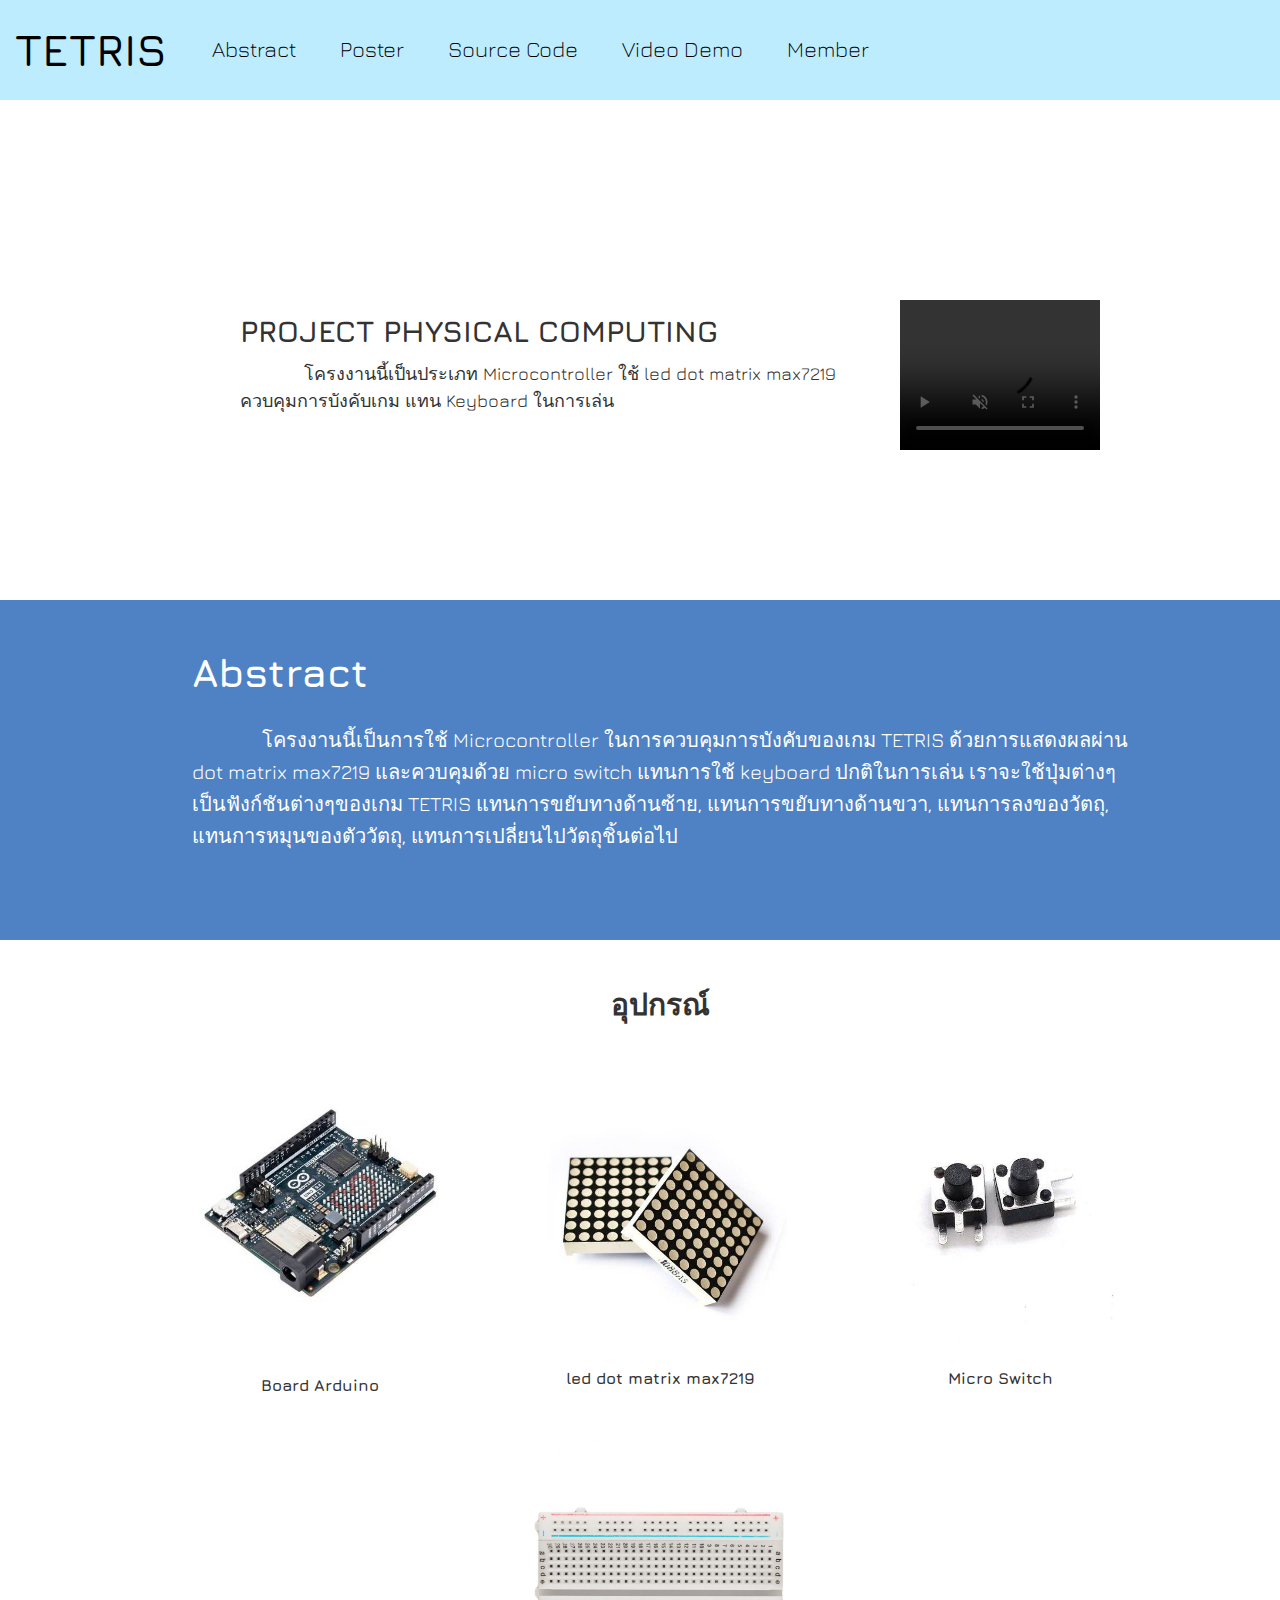
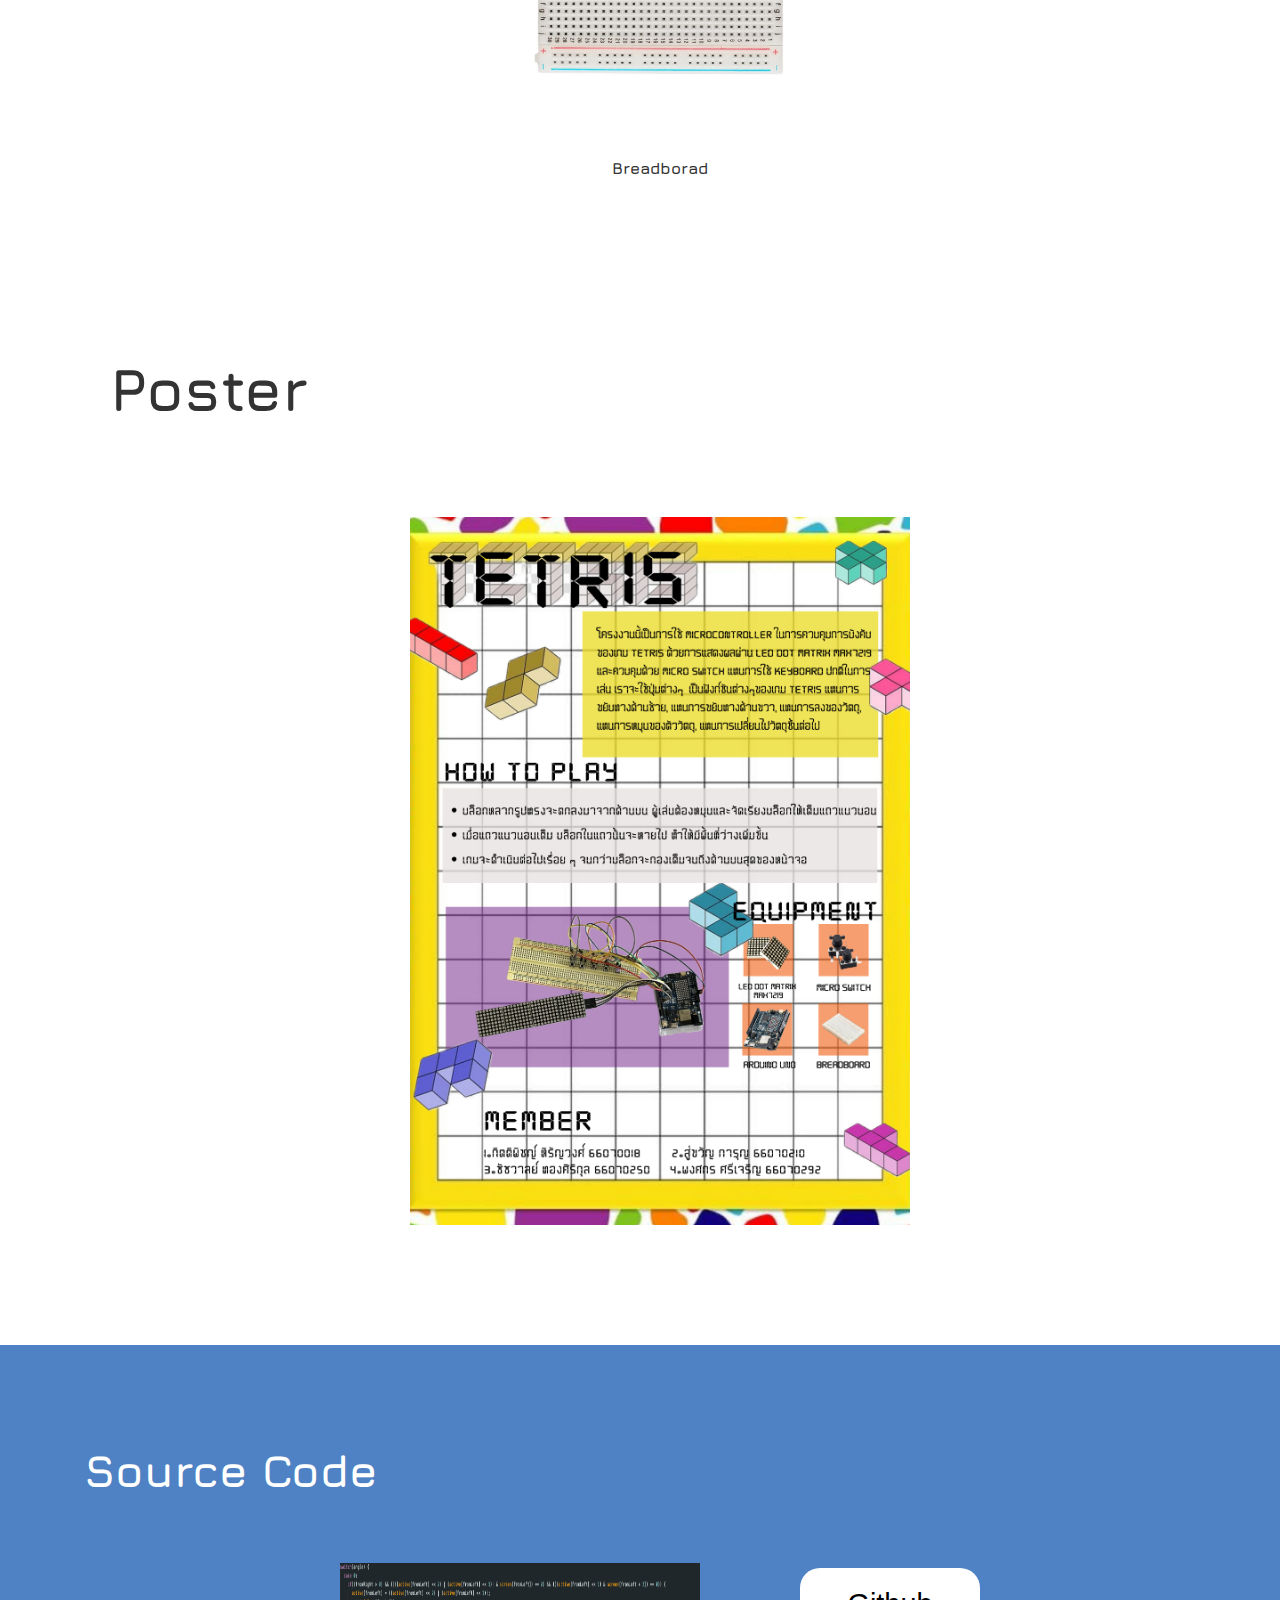
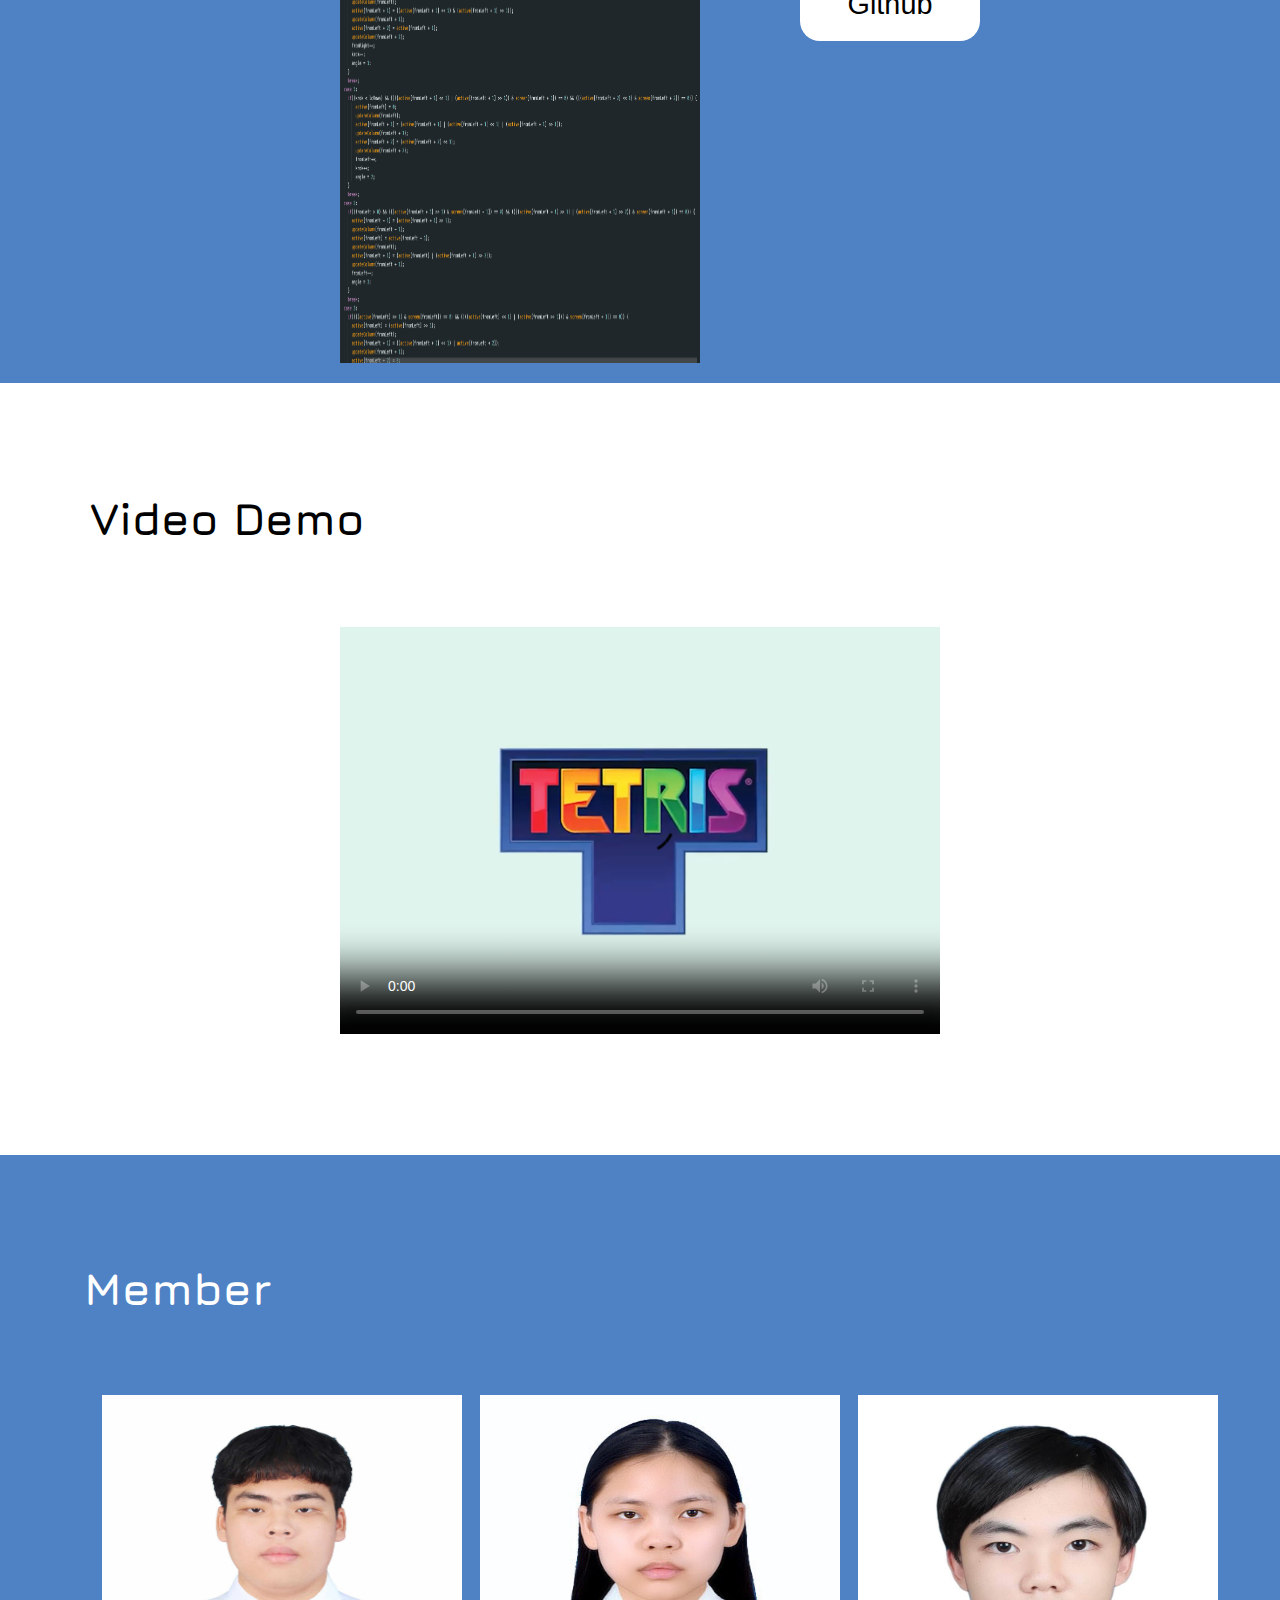
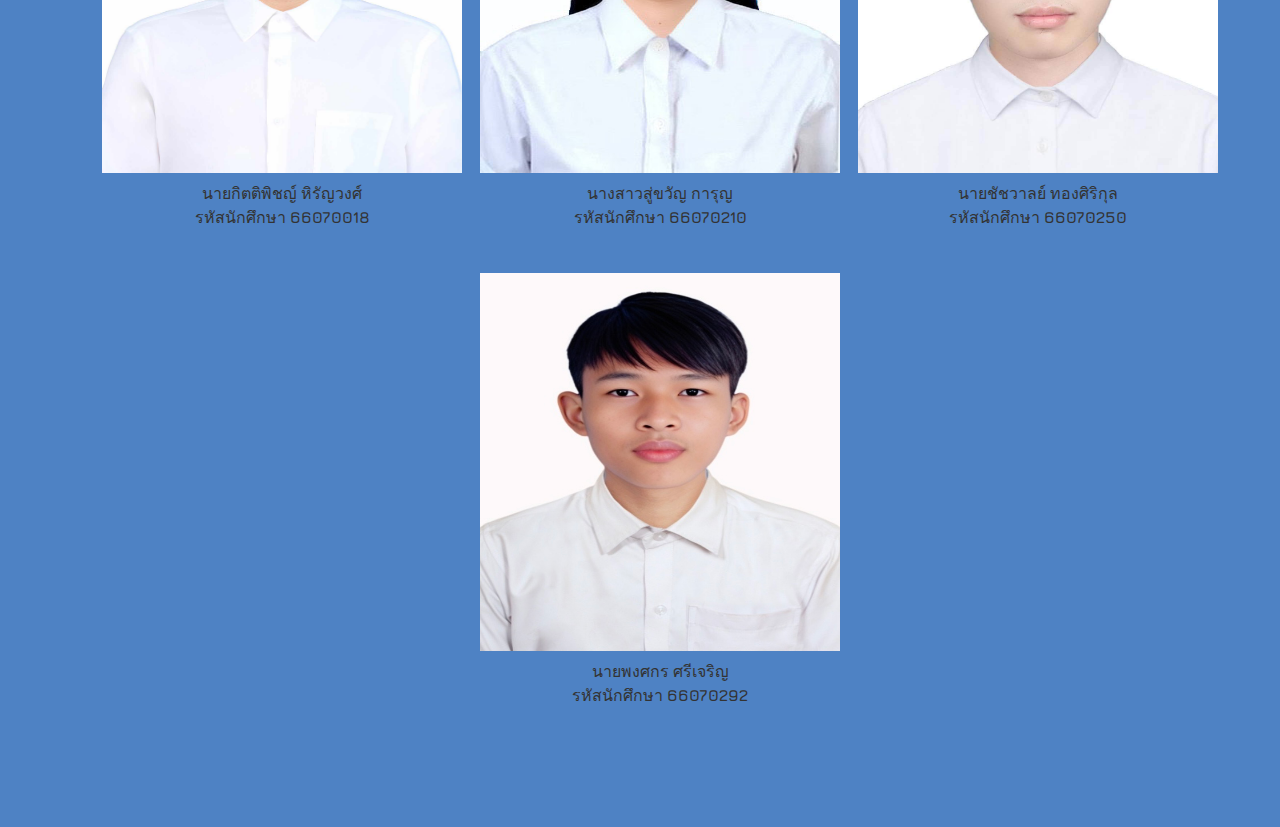
==== commit c142aa40: "final" ====
--- a/index.html
+++ b/index.html
@@ -105,8 +105,8 @@
     <section id="section6">
         <div class="content6">
             <h1 class="sect6">Video Demo</h1>
-            <div class="videoo"><video class="video"  poster="image/keypad.png" controls>
-                <source src="image/video.mov" type="video/mp4">
+            <div class="videoo"><video class="video"  poster="image/tetrispho.png" controls>
+                <source src="image/Project PHYSICAL COMPUTING 2024 - TERTRIS with LED Dot Matrix.mp4" type="video/mp4">
               </video>
             </div>
         </div>
--- a/style.css
+++ b/style.css
@@ -107,26 +107,21 @@
 
 .project-info {
     display: flex;
-    flex-direction: column;
-    justify-content: center; 
-    /* display: grid; */
-    /* grid-template-rows : auto;
-    grid-template-columns: 600px; */
-    align-items: center;
-    /* margin-bottom: 30px; */
-    width: auto;
-    /* align-items: center; */
-    flex-wrap: wrap;
-    margin-left: 80px;
+    width: 50%;
+    height: auto;
+    
+    flex-wrap: wrap;
+    flex-direction: row;
+    padding: 20px;
 }
 .project-info h2 {
     font-size: 30px;
     font-weight: bold;
     flex-wrap: wrap;
     flex-direction: row;
-    margin-bottom: 20px;
+    margin-bottom: 5px;
     width: 700px;
-    margin-top: -150px;
+    
 }
 .project-info p {
     font-size: 18px;
@@ -139,7 +134,7 @@
     display: flex;
     /* margin-left: 44%; */
     justify-content: center; 
-    max-width: 5%;
+    max-width: 30%;
     height: auto;
     flex-wrap: wrap;
     flex-direction: row; /* จัดเรียงเนื้อหาในแนวนอน */
@@ -279,7 +274,7 @@
 
 /* Profile Image Styles */
 .profile-image {
-    width: 43vh; /* Adjust as needed */
+    width: 40vh; /* Adjust as needed */
     height: 50vh;
     max-height: 400px;
     margin-right: 100px; /* Adds space between the image and button */
@@ -339,7 +334,7 @@
 
 .sect6{
     justify-content:start;
-    margin-left: 5%; 
+    margin-left: 7%; 
     font-size: 45px;
     color: #000000;
     margin-bottom: none;
@@ -403,7 +398,7 @@
    flex-wrap: wrap;
    width: 100%;
    justify-content: center;
-   padding-bottom: 17%;
+   padding-bottom: 2%;
    margin-top: 70px;
 }
 
@@ -460,9 +455,44 @@
         align-items: center;
     }
 
-    .profile-image {
-        width: 50vh; /* Adjust size for smaller screens */
-        margin-right: 0; /* Remove right margin */
+    #section1 {
+        flex-direction: column; /* Switch to column layout for small screens */
+        align-items: center;
+    }
+
+    .project-info {
+        width: 90%; /* Make the text container narrower */
+        margin: 0 auto; /* Center the content */
+        padding: 0 10px; /* Add padding around the text for spacing */
+        text-align: flex; /* Center-align the text */
+        margin-bottom: 20px; /* Add spacing below the text */
+    }
+
+    .project-info h2 {
+        font-size: 24px; /* Adjust font size for smaller screens */
+    }
+
+    .project-info p {
+        font-size: 16px; /* Adjust font size for smaller screens */
+        line-height: 1.5;
+    }
+
+    .project-image, .profile-image {
+        display: flex;
+        justify-content: center;
+        width: 80%; /* Adjust to center image and fit smaller screens */
+        margin: 0 auto; /* Center the image horizontally */
+    }
+
+    .imgposter {
+        padding: 0 10px; /* Add padding around the image container */
+    }
+
+    .poster {
+        width: 90%; /* Make the image smaller to fit within the screen with padding */
+        max-width: 100%; /* Ensure it does not exceed container size */
+        height: auto; /* Maintain aspect ratio */
+        margin: 0 auto; /* Center the image */
     }
 
     .button5 {
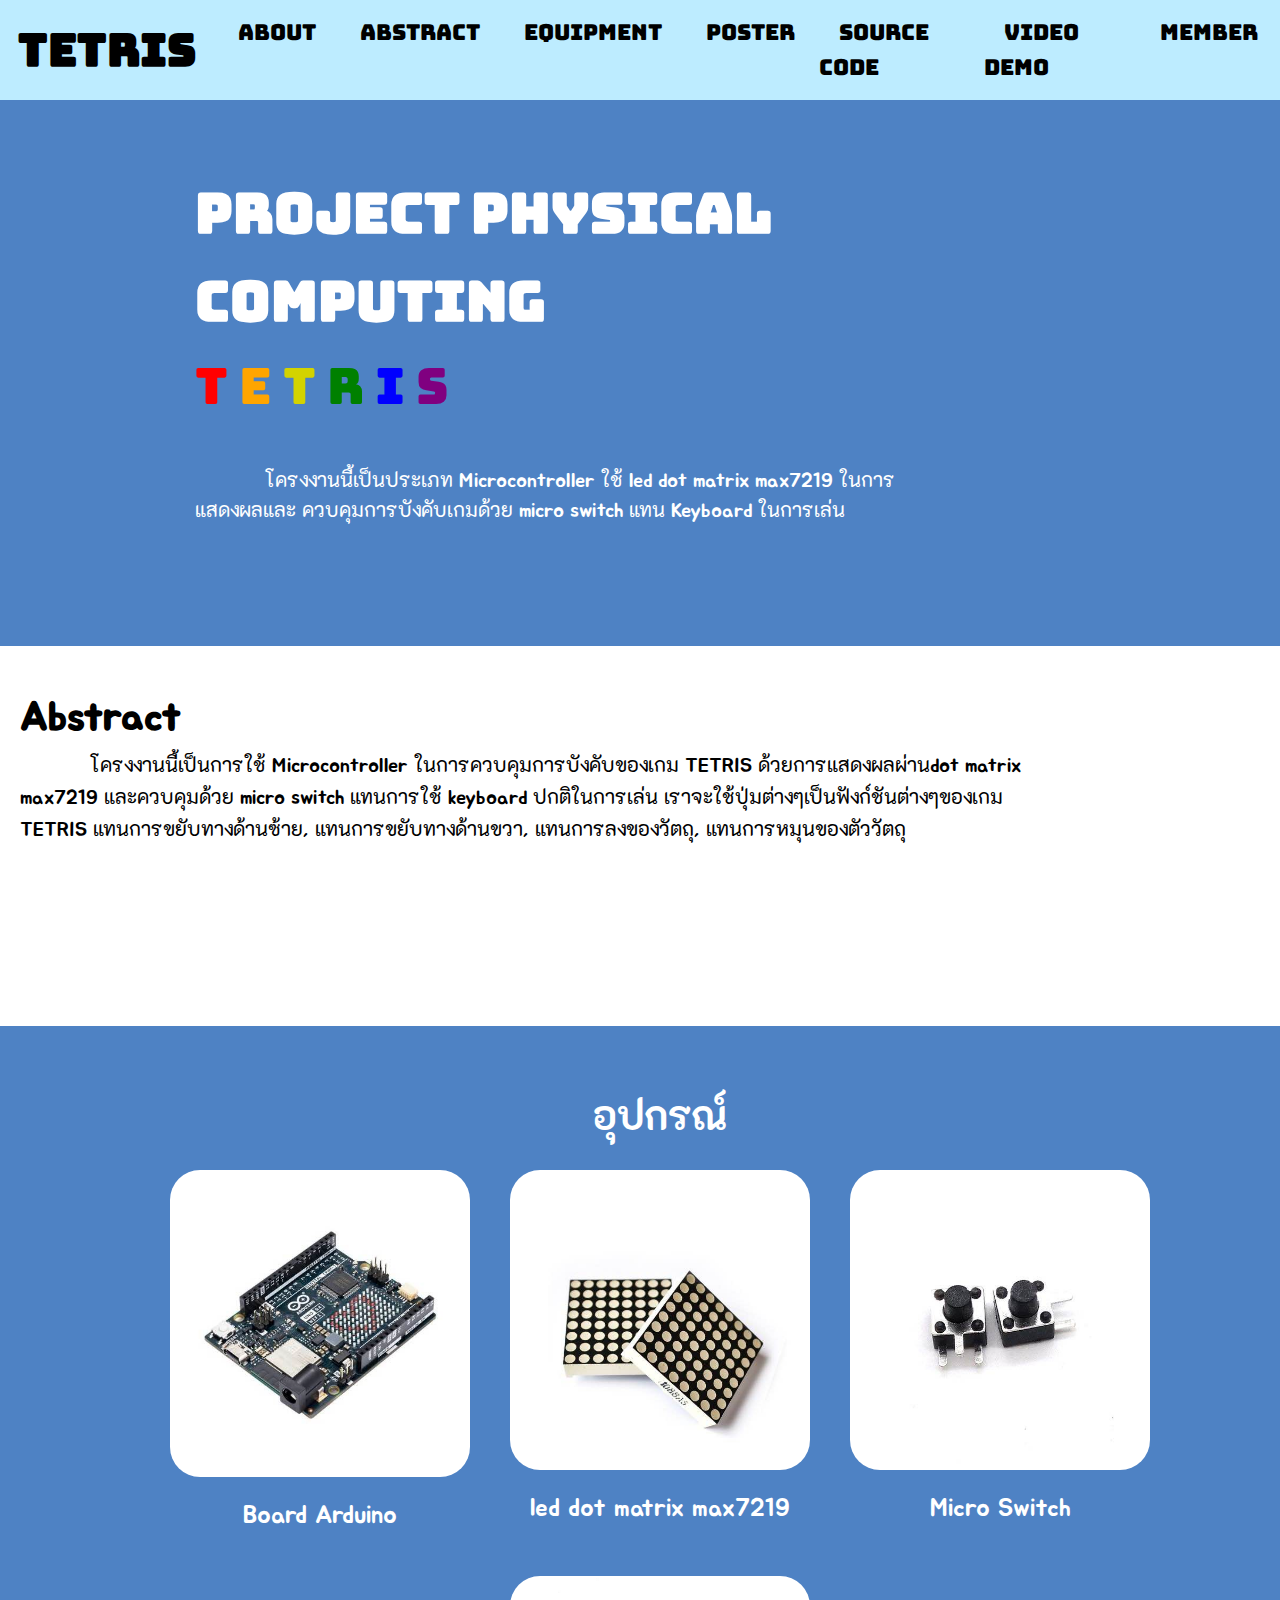
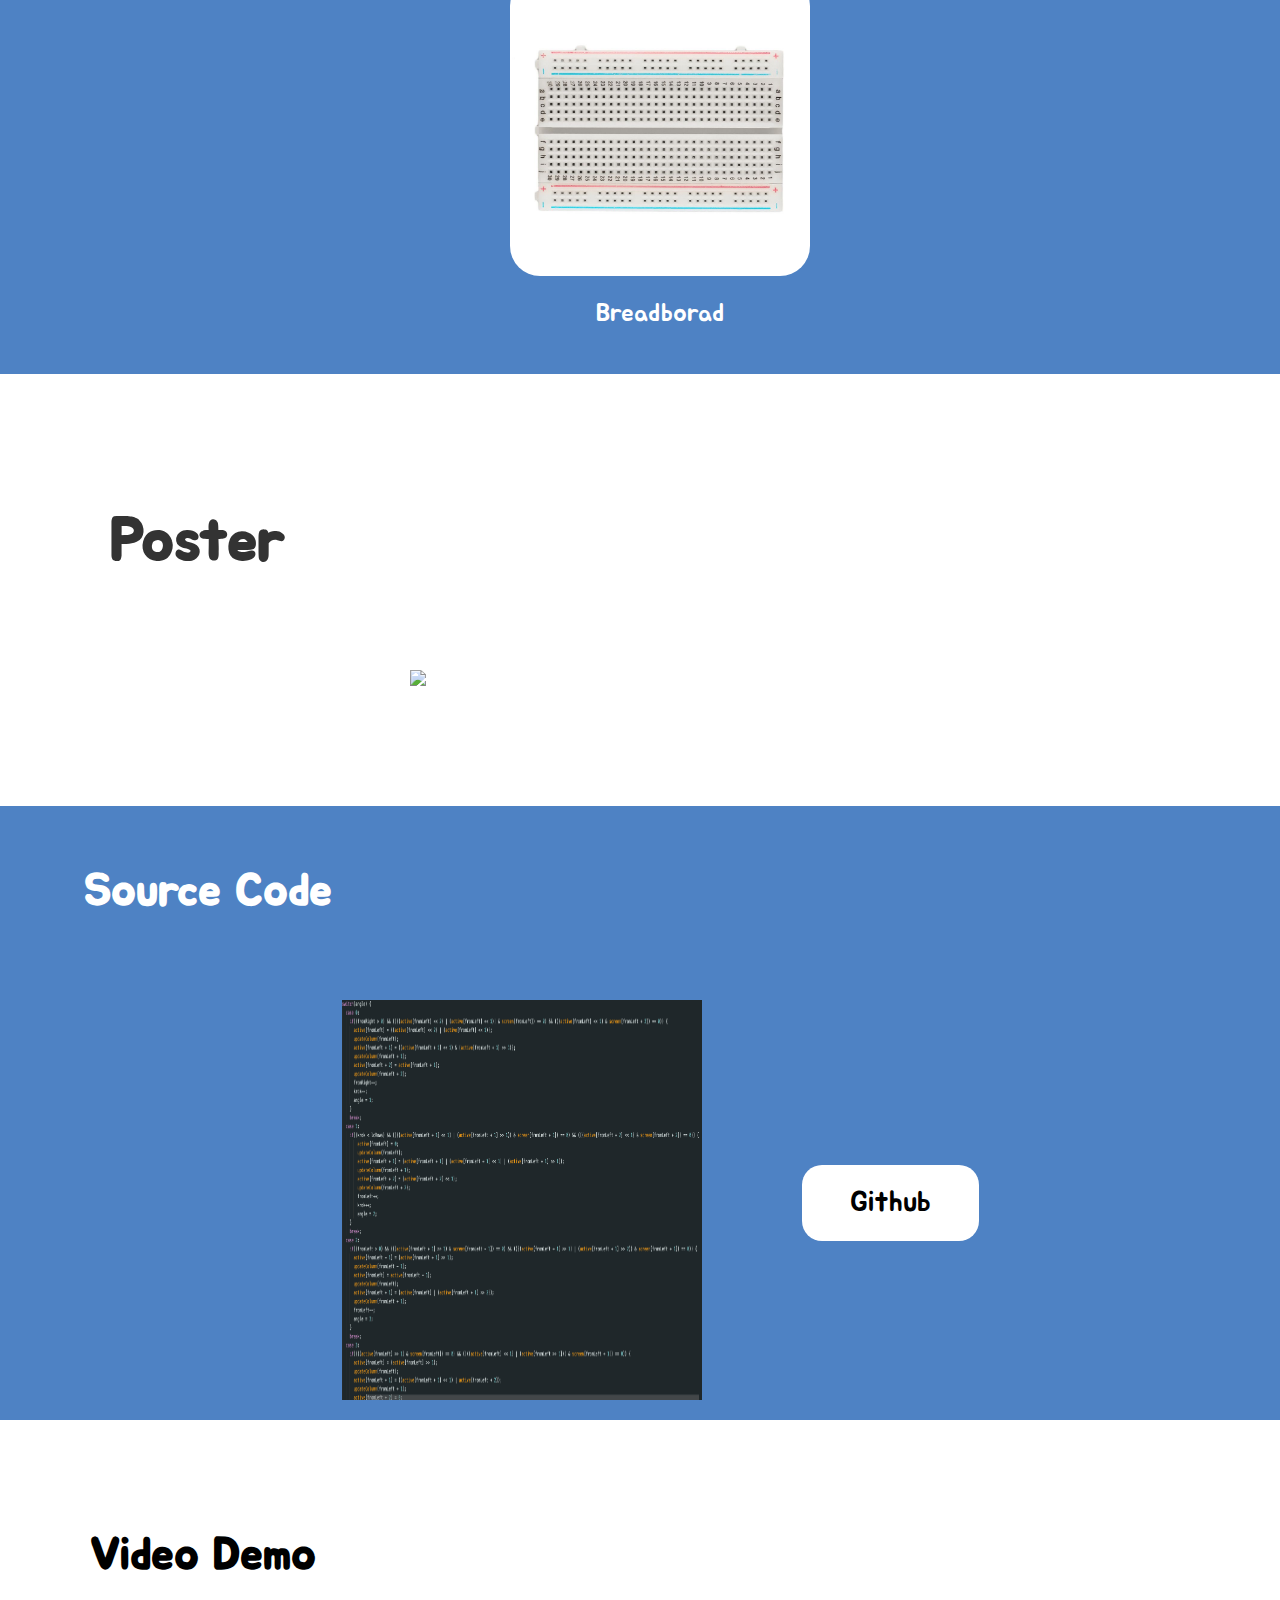
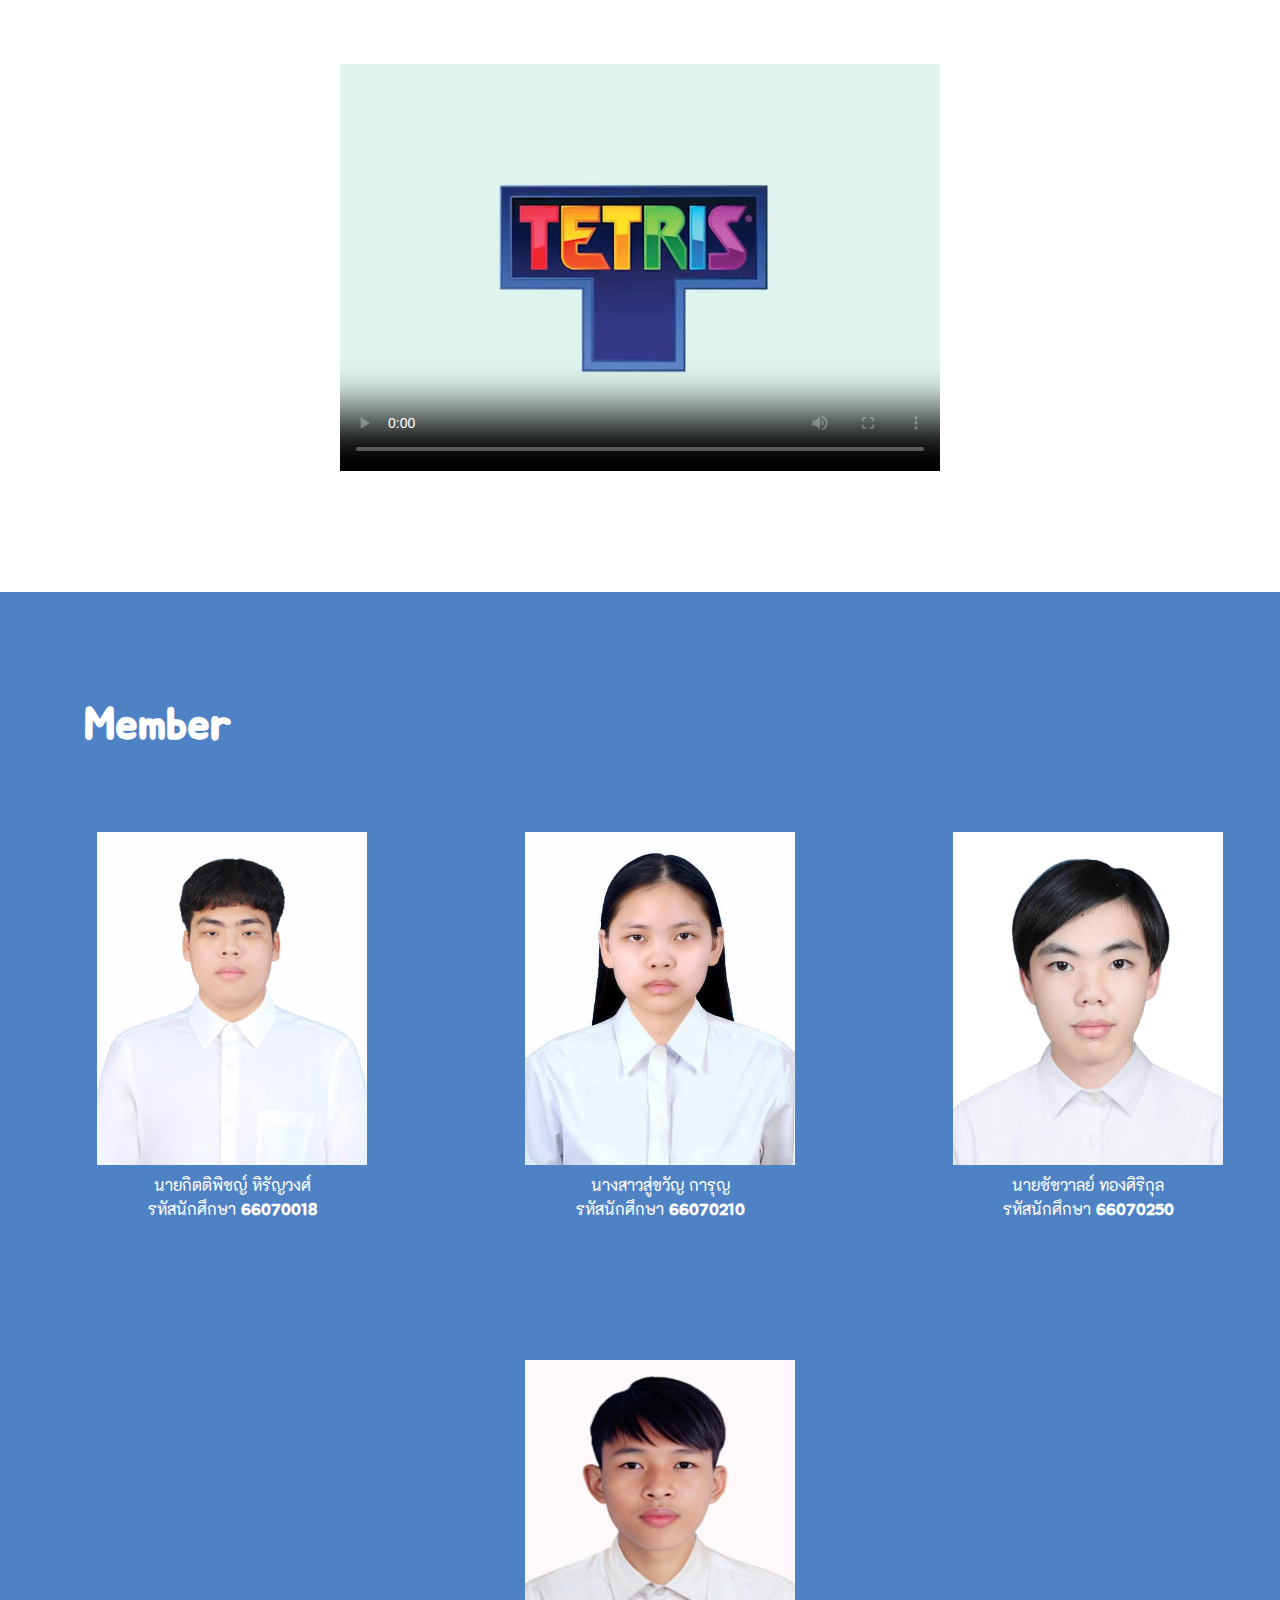
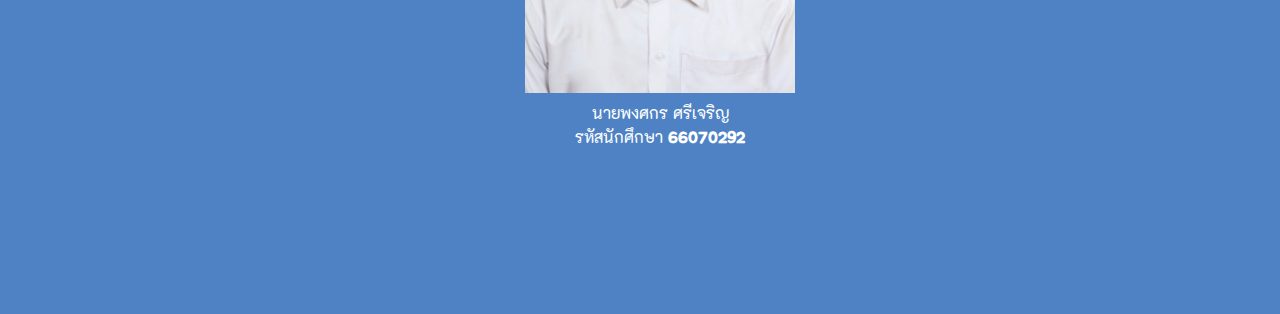
==== commit 8dc68944: "realfinal" ====
--- a/index.html
+++ b/index.html
@@ -3,8 +3,15 @@
 <head>
     <meta charset="UTF-8">
     <meta name="viewport" content="width=device-width, initial-scale=1.0">
-    <title>Figma Example</title>
+    <title>TETRIS</title>
     <link href='https://fonts.googleapis.com/css?family=Jura' rel='stylesheet'>
+    <link rel="preconnect" href="https://fonts.googleapis.com">
+    <link rel="preconnect" href="https://fonts.gstatic.com" crossorigin>
+    <link href="https://fonts.googleapis.com/css2?family=Jua&display=swap" rel="stylesheet">
+
+    <link href="https://fonts.googleapis.com/css2?family=Bungee&display=swap" rel="stylesheet">
+    <link href="https://fonts.googleapis.com/css2?family=Playfair+Display:ital,wght@0,400..900;1,400..900&display=swap" rel="stylesheet">
+    <link href="https://fonts.googleapis.com/css2?family=K2D:ital,wght@0,100;0,200;0,300;0,400;0,500;0,600;0,700;0,800;1,100;1,200;1,300;1,400;1,500;1,600;1,700;1,800&display=swap" rel="stylesheet">
     <link rel="stylesheet" href="style.css">
 </head>
 <body>
@@ -15,7 +22,9 @@
             </div>
             <nav>
                 <ul>
+                    <li><a href="#section1">About</a></li>
                     <li><a href="#section2">Abstract</a></li>
+                    <li><a href="#section3">Equipment</a></li>
                     <li><a href="#section4">Poster</a></li>
                     <li><a href="#section5">Source Code</a></li>
                     <li><a href="#section6">Video Demo</a></li>
@@ -33,11 +42,18 @@
     <section id="section1">
         <div class="project-info">
             <h2>PROJECT PHYSICAL COMPUTING</h2>
-            <p class="a1">โครงงานนี้เป็นประเภท Microcontroller ใช้ led dot matrix max7219 
-            <br>ควบคุมการบังคับเกม แทน Keyboard ในการเล่น</p>
+            <p class="help">
+                <span style="color: red;">T</span>
+                <span style="color: orange;">E</span>
+                <span style="color: rgb(211, 211, 0);">T</span>
+                <span style="color: green;">R</span>
+                <span style="color: blue;">I</span>
+                <span style="color: purple;">S</span>
+            </p>
+            <p class="a1">โครงงานนี้เป็นประเภท Microcontroller ใช้ led dot matrix max7219 ในการแสดงผลและ ควบคุมการบังคับเกมด้วย micro switch แทน Keyboard ในการเล่น</p>
         </div>
         <div class="project-image">
-            <video controls autoplay muted width="200px">
+            <video autoplay muted loop width="250px">
                 <source src="image/Untitled video - Made with Clipchamp.mp4" type="video/mp4">
             </video>
         </div>
@@ -49,11 +65,13 @@
                 <div class="abstract">
                     <div class="abstract2">
                     <h2>Abstract</h2>
-                    <p>โครงงานนี้เป็นการใช้ Microcontroller ในการควบคุมการบังคับของเกม TETRIS ด้วยการแสดงผลผ่าน<br> dot matrix max7219 และควบคุมด้วย micro switch แทนการใช้ keyboard ปกติในการเล่น เราจะใช้ปุ่มต่างๆ <br>
-                        เป็นฟังก์ชันต่างๆของเกม TETRIS แทนการขยับทางด้านซ้าย, แทนการขยับทางด้านขวา, แทนการลงของวัตถุ, <br>
-                        แทนการหมุนของตัววัตถุ, แทนการเปลี่ยนไปวัตถุชิ้นต่อไป</p>
+                    <p>โครงงานนี้เป็นการใช้ Microcontroller ในการควบคุมการบังคับของเกม TETRIS ด้วยการแสดงผลผ่านdot matrix max7219 และควบคุมด้วย micro switch แทนการใช้ keyboard 
+                        ปกติในการเล่น เราจะใช้ปุ่มต่างๆเป็นฟังก์ชันต่างๆของเกม TETRIS แทนการขยับทางด้านซ้าย, แทนการขยับทางด้านขวา, แทนการลงของวัตถุ, แทนการหมุนของตัววัตถุ
+                    </p>
                     </div>
                 </div>
+    </section>
+    <section id="section3">
                 <div class="equipment">
                     <h2>อุปกรณ์</h2>
                     <div class="equipment-container">
@@ -75,9 +93,7 @@
                         </div>
                     </div>
                 </div>
-            </div>
     </section>
-
     
 
     <section id="section4">
@@ -85,7 +101,7 @@
             <h1>Poster</h1>
         </div>
         <div class="imgposter">
-            <img src="image/TETRIS.png" alt="" class="poster" >
+            <img src="image/Poster_TETRIS.png" class="poster" >
         </div> 
     </section>
 
--- a/style.css
+++ b/style.css
@@ -26,6 +26,7 @@
     color: #000;
     display: flex;
     align-items: center;
+    font-family: "Bungee", sans-serif;
     /* justify-content: space-between; */
 }
 .logo h1 {
@@ -59,8 +60,6 @@
     padding: 10px 20px;
     border-radius: 5px;
     font-weight: lighter;
-
-    
 }
 
 nav ul li a:hover {
@@ -71,78 +70,70 @@
 section {
     padding: 100px 0px;
     width: 100%; /* หรือ width: 100vw; */
-    /* height: 100vh; สูงเต็มหน้าจอ */
     display: flex;
     /* min-height: auto; */
     height: auto;
     
 }
 
-/* #section1 {
-    background-color: #ffff;
-    display: flex;
-    align-items: center; /* Centers vertically */
-    /* justify-content: center; /* Centers horizontally */
-    /* height: 40vh;
-    text-align: center; */
-
-
-
 #section1 {
-    background-color: #ffff;
+    background-color: #4e82c4;
     display: flex;
     justify-content: center;
     align-items: center;
-    /* height: 40vh; */
-    padding-top: 150px; /* เพิ่ม padding ด้านบนเพื่อลดการถูกบัง */
+    padding-top: 50px; /* เพิ่ม padding ด้านบนเพื่อลดการถูกบัง */
     flex-direction: row; 
     align-items: center;
-    /* gap: 20px; เพิ่มช่องว่างระหว่างข้อความและรูปภาพ */
-    flex-wrap: wrap;
-    margin: 20px;
-    margin-bottom: 30px;
+    flex-wrap: wrap;
 }
 
 
 
 .project-info {
-    display: flex;
+    display: flexbox;
     width: 50%;
     height: auto;
-    
+    font-family: "Jua", "K2D";
     flex-wrap: wrap;
     flex-direction: row;
     padding: 20px;
+    margin-top: 0;
 }
 .project-info h2 {
-    font-size: 30px;
-    font-weight: bold;
-    flex-wrap: wrap;
-    flex-direction: row;
-    margin-bottom: 5px;
-    width: 700px;
-    
-}
-.project-info p {
+    font-size: 55px;
+    flex-wrap: wrap;
+    flex-direction: row;
+    color: white;
+    font-family: "Bungee", sans-serif;
+}
+.help {
+    font-size: 50px;
+    margin-bottom: 40px;
+    font-family: "Bungee", sans-serif;
+    font-weight: 400;
+    font-style: normal;
+}
+
+.a1 {
     font-size: 18px;
     line-height: 1.5;
     flex-wrap: wrap;
     flex-direction: row;
     width: 700px;
-}
+    text-indent: 10%;
+    flex-wrap: wrap;
+    font-size: 20px;
+    color: white;
+}
+
 .project-image {
     display: flex;
-    /* margin-left: 44%; */
-    justify-content: center; 
+    justify-content: center;
     max-width: 30%;
     height: auto;
     flex-wrap: wrap;
     flex-direction: row; /* จัดเรียงเนื้อหาในแนวนอน */
     margin-top: 30px;
-}
-.a1 {
-    text-indent: 10%;
-    flex-wrap: wrap;
 }
 
 #section2 {
@@ -165,7 +156,6 @@
     /* display: grid;
     grid-template-rows : auto; */
     display: flex;
-    background-color: #4e82c4;
     width: 100%;
     min-height: 300px;
     height: auto;
@@ -174,24 +164,34 @@
     flex-wrap: wrap;
     flex-direction: row;
     padding: 20px;
-}
-.abstract2{
-    margin: 20px;
+    font-family: "Jua", "K2D";
 }
 
 .abstract2 h2 {
     margin-top: 0px;
     font-size: 40px;
-    color: #fff;
+    color: #000000;
     font-weight: bolder;
     /* margin-left: 15%; */
     /* margin-top: 40px; */
 }
 .abstract2 p{
-    margin-top: 20px;
+    margin-top: auto;
+    justify-content: center;
+    align-items: center;
     font-size: 20px;
-    color: #fff;
+    color: #000000;
     text-indent: 70px;
+    width: 80%;
+}
+
+#section3 {
+    background-color: #4e82c4;
+    width: 100%;
+    display: flex;
+    flex-direction: column;
+    padding: 20px;
+    scroll-margin-top: 80px;
 }
 
 .equipment {
@@ -201,7 +201,9 @@
 }
 
 .equipment h2 {
-    font-size: 30px;
+    font-size: 40px;
+    color: white;
+    font-family: "Jua", "K2D";
     margin-bottom: 20px;
 }
 
@@ -210,6 +212,8 @@
     flex-wrap: wrap;
     justify-content: center;
     gap: 40px;
+    color: white;
+    font-family: "Jua", "K2D";
 }
 
 .equipment-image {
@@ -220,8 +224,7 @@
 }
 
 .equipment p {
-    font-size: 16px;
-    font-weight: bold;
+    font-size: 25px;
 } 
 
 #section4 {
@@ -239,6 +242,7 @@
     width: 35%;
     flex-wrap: wrap;
     flex-direction: row;
+    font-family: "Jua", "K2D";
 }
 .imgposter{
     display: flex;
@@ -260,8 +264,8 @@
     background-color:#4e82c4;
     justify-content: center;
     padding: 20px;
-    gap: 20px; /* Adjust the gap as needed */
-    height: auto;
+    height: auto;
+    margin: auto;
 }
 
 .content5{
@@ -270,6 +274,7 @@
     height: 100%;
     width: 100%;
     flex-direction: column;
+    font-family: "Jua", "K2D";
 }
 
 /* Profile Image Styles */
@@ -277,11 +282,8 @@
     width: 40vh; /* Adjust as needed */
     height: 50vh;
     max-height: 400px;
+    max-width: 600px;
     margin-right: 100px; /* Adds space between the image and button */
-}
-
-.src{
-    height: 22vh;
 }
 
 .sect5{
@@ -289,9 +291,7 @@
     margin-left: 5%; 
     font-size: 45px;
     color: #ffffff;
-    margin-top: 70px;
-    margin-bottom: 10px;
-    
+    margin-top: 30px;
 }
 .button5 {
     display: flex;
@@ -309,12 +309,13 @@
     cursor: pointer;
     transition: background-color 0.3s ease;
     display: flex;
+    font-family: "Jua", "K2D";
 }
 
 .sec5low {
     display: flex;
     justify-content: center;
-    align-items: flex-start; /* Aligns items at the top */
+    margin: auto;
 }
 
 #section5 a{
@@ -338,6 +339,7 @@
     font-size: 45px;
     color: #000000;
     margin-bottom: none;
+    font-family: "Jua", "K2D";
 }
 
 .content6 {
@@ -380,6 +382,7 @@
     align-content: center;
     width: 100%;
     flex-direction: column;
+    font-family: "Jua", "K2D";
 }
 
 #section7 h1 {
@@ -400,6 +403,8 @@
    justify-content: center;
    padding-bottom: 2%;
    margin-top: 70px;
+   gap: 50px;
+   font-family: "Jua", "K2D";
 }
 
 .member {
@@ -409,36 +414,53 @@
 }
 
 .member-image {
-    width: 40vh; /* Increase width of images */
-    height: 42vh; /* Increase height of images */
+    width: 30vh; /* Increase width of images */
+    height: 37vh; /* Increase height of images */
 }
 
 .member p {
     font-size: 16px;
     line-height: 1.5;
+    color: white;
 }
 
 .content {
     max-width: 100%;
 }
 
-
-
 p {
     font-size: 18px;
 }
-
 
 /* Smooth Scrolling */
 html {
     scroll-behavior: smooth;
 }
 
+@media (max-width: 1024px){
+    .logo h1 {
+        font-size: 30px;
+    }
+
+    nav ul li a {
+        font-size: 13px;
+    }
+    .a1 {
+        width: 400px;
+    }
+}
+
 /* Responsive Design */
 @media (max-width: 768px) {
+    .logo h1 {
+        font-size: 50px;
+    }
+
     nav ul {
         flex-direction: column;
         margin-right: 0;
+        display: none;
+        width: 100%;
     }
     
     nav ul li {
@@ -461,7 +483,7 @@
     }
 
     .project-info {
-        width: 90%; /* Make the text container narrower */
+        width: auto; /* Make the text container narrower */
         margin: 0 auto; /* Center the content */
         padding: 0 10px; /* Add padding around the text for spacing */
         text-align: flex; /* Center-align the text */
@@ -469,12 +491,12 @@
     }
 
     .project-info h2 {
-        font-size: 24px; /* Adjust font size for smaller screens */
-    }
-
-    .project-info p {
-        font-size: 16px; /* Adjust font size for smaller screens */
-        line-height: 1.5;
+        font-size: 40px; /* Adjust font size for smaller screens */
+    }
+
+    .a1 {
+        width: auto;
+        font-size: 15px;
     }
 
     .project-image, .profile-image {
@@ -492,7 +514,7 @@
         width: 90%; /* Make the image smaller to fit within the screen with padding */
         max-width: 100%; /* Ensure it does not exceed container size */
         height: auto; /* Maintain aspect ratio */
-        margin: 0 auto; /* Center the image */
+        margin: 0 20px; /* Center the image */
     }
 
     .button5 {
@@ -500,11 +522,6 @@
         display: flex;
         justify-content: center;
     }
-}
-
-/* For smaller screens, hide the full nav and show the menu toggle */
-@media (max-width: 768px) {
-
     .video {
         width: 90%; /* For mobile screens, make the video 90% of container width */
         max-width: 500px; /* Further limit max width on small devices */
@@ -513,12 +530,6 @@
     .bar {
         flex-direction: column;
         align-items: flex-start;
-    }
-
-    nav ul {
-        display: none;
-        flex-direction: column;
-        width: 100%;
     }
 
     .menu-toggle {
